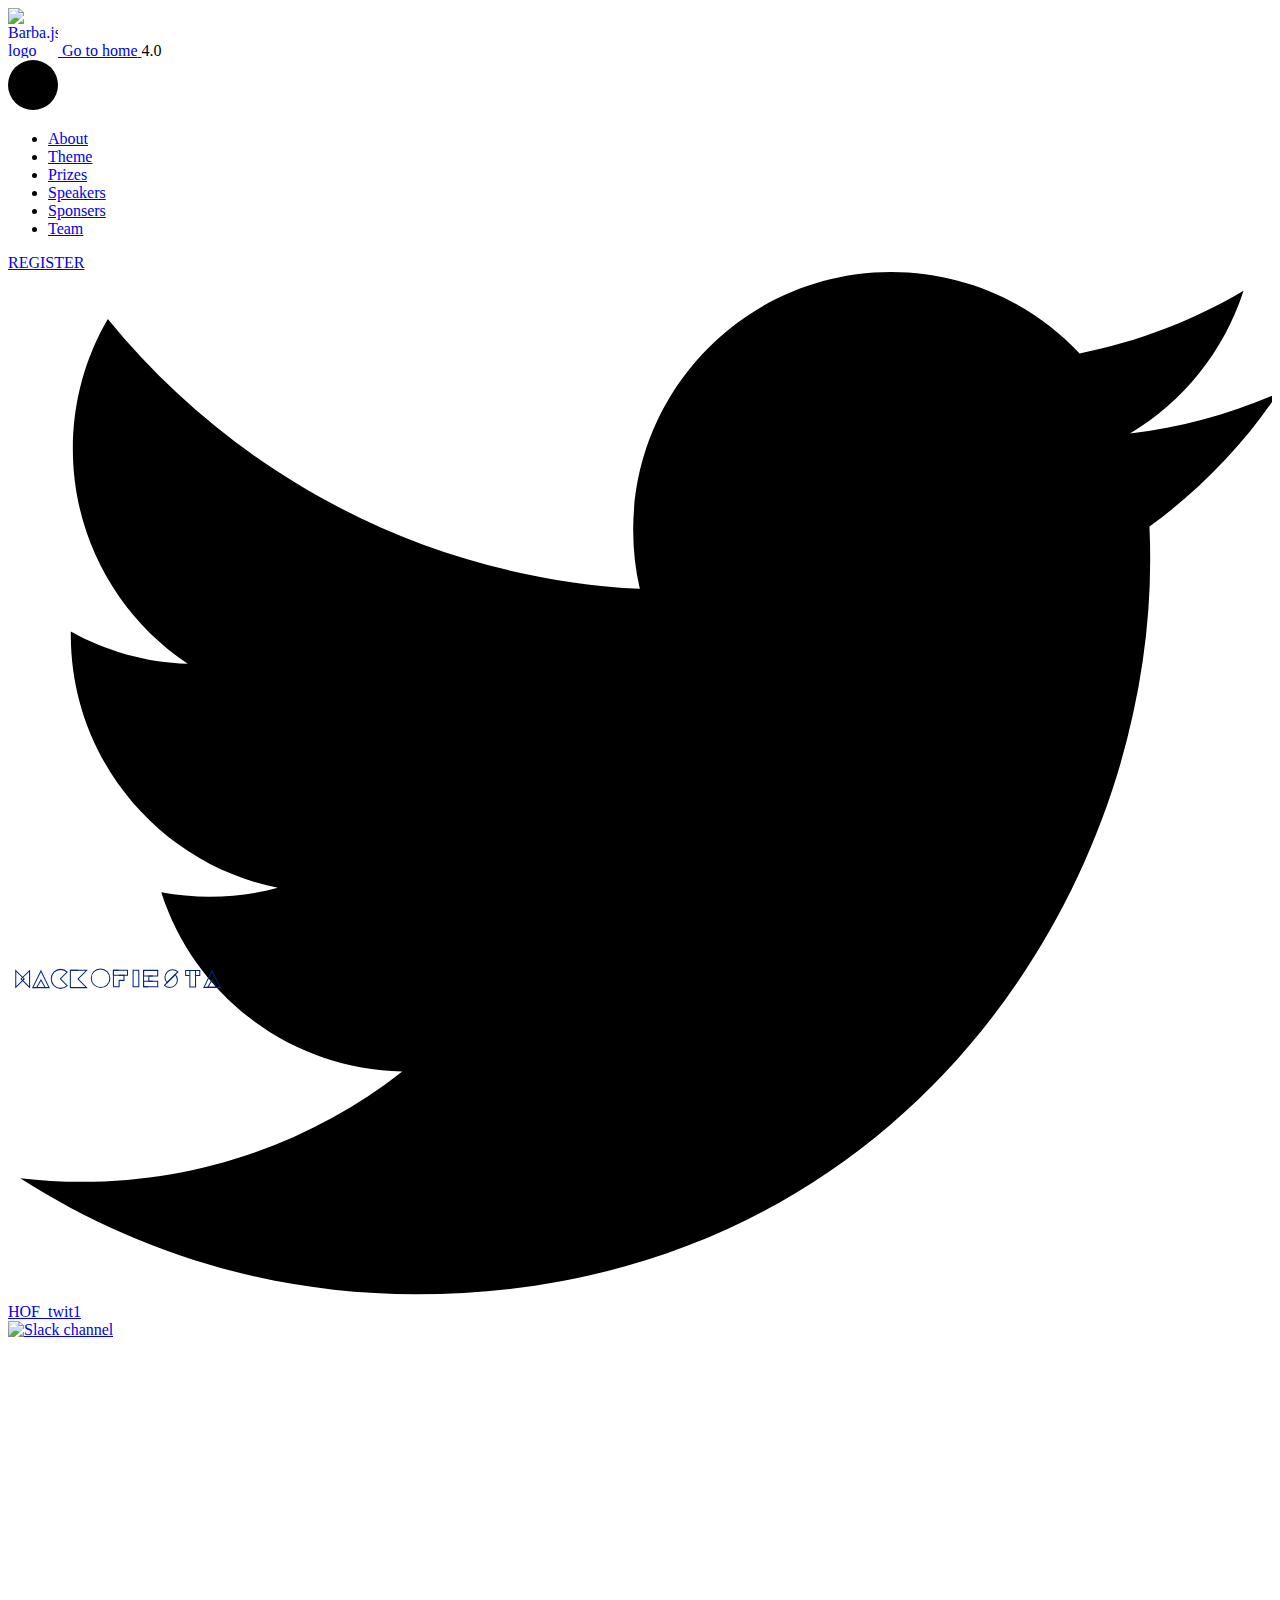
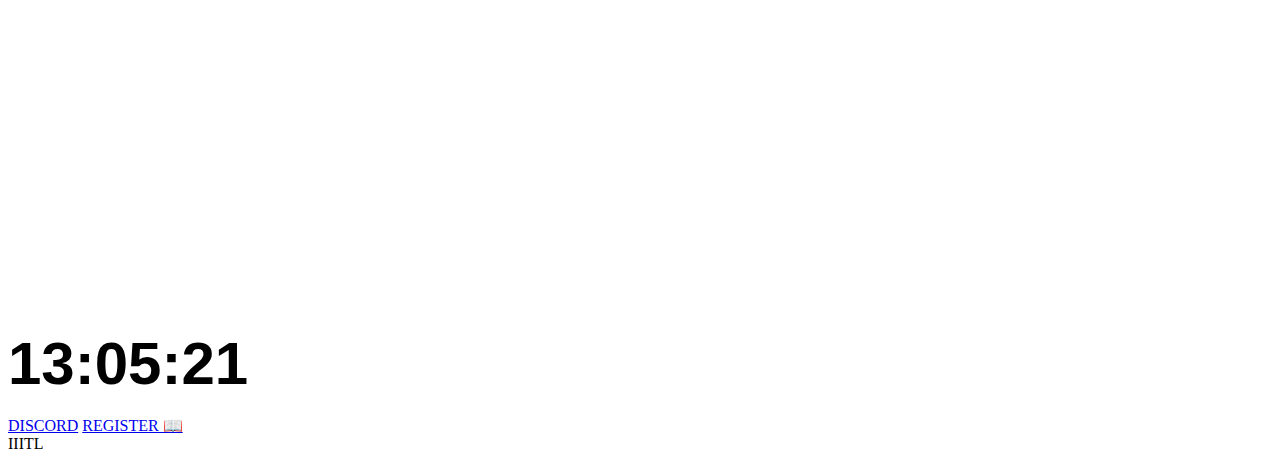
==== index.html @ de50b1f0 "prizes page added" ====
<!DOCTYPE html>
<html>
  <head>
    <title>HackOFiesta</title>
    <meta
      name="description"
      content="Create badass, fluid and smooth transition between your website&#39;s pages."
    />
    <link rel="stylesheet" href="/scss/style.css" />
    <link rel="apple-touch-icon" sizes="180x180" href="kool1.jpg">
    <link rel="icon" type="image/png" sizes="32x32" href="kool1.jpg">
    <link rel="icon" type="image/png" sizes="16x16" href="kool1.jpg">
    <link
      rel="manifest"
      href="https://barba.js.org/favicons/site.webmanifest?rev=1"
    />
    <link
      rel="mask-icon"
      href="https://barba.js.org/favicons/safari-pinned-tab.svg?rev=1"
      color="#5bbad5"
    />
    <link
      rel="shortcut icon"
      href="https://barba.js.org/favicons/favicon.ico?rev=1"
    />
    <meta name="msapplication-TileColor" content="#ffffff" />
    <meta
      name="msapplication-config"
      content="https://barba.js.org/favicons/browserconfig.xml?rev=1"
    />
    <meta name="theme-color" content="#ffffff" />

    <meta property="og:type" content="website" />
    <meta property="og:title" content="barba.js" />
    <meta
      property="og:description"
      content="Create badass, fluid and smooth transition between your website&#39;s pages."
    />
    <meta property="og:url" content="https://barba.js.org" />
    <meta property="og:site_name" content="barba.js" />
    <meta property="og:image" content="https://barba.js.org/share.jpg" />
    <meta property="og:image:width" content="1500" />
    <meta property="og:image:height" content="500" />

    <meta name="twitter:card" content="summary" />
    <meta
      name="twitter:description"
      content="Create badass, fluid and smooth transition between your website&#39;s pages."
    />
    <meta name="twitter:title" content="barba.js" />
    <meta name="twitter:site" content="@barba_js" />
    <meta name="twitter:image" content="https://barba.js.org/share.jpg" />
    <meta name="twitter:creator" content="@barba_js" />

    <meta http-equiv="content-type" content="text/html; charset=utf-8" />
    <link
      rel="stylesheet"
      href="https://barba.js.org/scss/main.css"
      type="text/css"
      media="all"
    />
    <meta name="viewport" content="width=device-width, initial-scale=1" />

    <!-- Global site tag (gtag.js) - Google Analytics -->
    <script
      async
      src="https://www.googletagmanager.com/gtag/js?id=UA-136431166-1"
    ></script>
    <script>
      window.GTAG_ID = "UA-136431166-1";

      window.dataLayer = window.dataLayer || [];
      function gtag() {
        dataLayer.push(arguments);
      }
      gtag("js", new Date());

      gtag("config", "UA-136431166-1");
    </script>

    <script>
      window.BARBA = {
        root: "/",
        menu: JSON.parse(
          '[{"title":"Features","url":"features/user-friendly/","slug":"/features","subpages":[{"title":"User friendly","url":"features/user-friendly/"},{"title":"Easy peasy","url":"features/easy-peasy/"},{"title":"Smart","url":"features/smart/"},{"title":"Extensible","url":"features/extensible/"},{"title":"Futureproof","url":"features/futureproof/"},{"title":"Community","url":"features/community/"}]},{"title":"Examples","url":"examples/","slug":"/examples"},{"title":"Showcases","url":"showcase/","slug":"/showcase"},{"title":"Docs","url":"docs/getstarted/intro/","slug":"/docs"},{"title":"FAQ","url":"faq/","slug":"/faq"}]'
        ),
        docs: JSON.parse(
          '[{"title":"Get Started","url":"docs/getstarted/intro/","path":"docs/getstarted","subpages":[{"title":"Intro","url":"docs/getstarted/intro/"},{"title":"Install","url":"docs/getstarted/install/"},{"title":"Markup","url":"docs/getstarted/markup/"},{"title":"Basic transition","url":"docs/getstarted/basic-transition/"},{"title":"Run custom code","url":"docs/getstarted/custom-code/"},{"title":"Lifecycle","url":"docs/getstarted/lifecycle/"},{"title":"Legacy example","url":"docs/getstarted/legacy/"},{"title":"Browser support","url":"docs/getstarted/browser-support/"},{"title":"Useful links","url":"docs/getstarted/useful-links/"}]},{"title":"Advanced","url":"docs/advanced/hooks/","path":"docs/advanced","subpages":[{"title":"Hooks","url":"docs/advanced/hooks/"},{"title":"Transitions","url":"docs/advanced/transitions/"},{"title":"Views","url":"docs/advanced/views/"},{"title":"Strategies","url":"docs/advanced/strategies/"},{"title":"Recipes","url":"docs/advanced/recipes/"},{"title":"Third party scripts","url":"docs/advanced/third-party/"},{"title":"Utils","url":"docs/advanced/utils/"},{"title":"Developer API","url":"api/","path":"api","extern":true}]},{"title":"Plugins","url":"docs/plugins/intro/","path":"docs/plugins","subpages":[{"title":"Intro","url":"docs/plugins/intro/"},{"title":"Router","url":"docs/plugins/router/"},{"title":"Prefetch","url":"docs/plugins/prefetch/"},{"title":"Css","url":"docs/plugins/css/"},{"title":"Head","url":"docs/plugins/head/"},{"title":"Preset","url":"docs/plugins/preset/"}]}]'
        ),
      };

      document.documentElement.classList.add("js");
    </script>
    <meta name="generator" content="Hexo 4.2.1" />
  </head>

  <body data-barba="wrapper" data-slug="home">
    <!-- <?xml version="1.0" encoding="UTF-8"?><svg xmlns="http://www.w3.org/2000/svg" xmlns:xlink="http://www.w3.org/1999/xlink"><symbol viewBox="0 0 21 15" id="barba-arrow-next" xmlns="http://www.w3.org/2000/svg"><path d="M16.243 8.142H0v-2h16.385l-4.728-4.728L13.07 0l5.657 5.657 1.414 1.414-7.07 7.071-1.415-1.414 4.586-4.586z" fill-rule="evenodd"/></symbol><symbol viewBox="0 0 21 15" id="barba-arrow-prev" xmlns="http://www.w3.org/2000/svg"><path d="M4.757 8.142H21v-2H4.615l4.728-4.728L7.93 0 2.272 5.657.858 7.07l7.07 7.071 1.415-1.414-4.586-4.586z" fill-rule="evenodd"/></symbol><symbol viewBox="0 0 32 32" id="barba-b" xmlns="http://www.w3.org/2000/svg"><defs><path d="M8 10c-4.418 0-8 3.59-8 8 0 4.418 3.59 8 8 8H0V0h8v10z" id="ca"/></defs><g fill-rule="evenodd"><use stroke-width="2" xlink:href="#ca" transform="translate(9.5 3)"/><path d="M9.5 21c0 4.418 3.59 8 8 8h0c4.418 0 8-3.59 8-8h0c0-4.418-3.59-8-8-8h0c-4.418 0-8 3.59-8 8h0z" stroke-width="2"/></g></symbol><symbol id="barba-download" viewBox="0 0 37.1 37.1" xml:space="preserve" xmlns="http://www.w3.org/2000/svg"><style>.dst0{fill-rule:evenodd;clip-rule:evenodd}.dst0,.dst1{fill:#2e5bdc}</style><g transform="translate(-463 -796)"><g id="dGroup-17" transform="translate(160 546)"><g id="dGroup-15" transform="translate(303 250)"><g id="dGroup-7"><path id="dCombined-Shape-Copy-2" class="dst0" d="M16.5 20.8l-5.3-5.3-2.9 2.9 7.5 7.5 2.9 2.9 10.5-10.5-2.9-2.9-5.6 5.6V4h-4.1v16.8z"/><path id="dOval-4" class="dst1" d="M18.6 33c8 0 14.4-6.5 14.4-14.4S26.5 4.1 18.6 4.1 4.1 10.6 4.1 18.6 10.6 33 18.6 33zm0 4.1C8.3 37.1 0 28.8 0 18.6S8.3 0 18.6 0s18.6 8.3 18.6 18.6-8.4 18.5-18.6 18.5z"/></g></g></g></g></symbol><symbol id="barba-external" viewBox="0 0 30 30" xml:space="preserve" xmlns="http://www.w3.org/2000/svg"><style>.est0{fill:#2e5bdc}</style><g transform="translate(-880 -939)"><g id="eGroup-3-Copy" transform="translate(540 699)"><g id="eGroup-2" transform="translate(5 240)"><g id="eGroup-4" transform="translate(291)"><g id="eGroup" transform="translate(44)"><path id="eRectangle" class="est0" d="M24 26v-6h4v6c0 2.2-1.8 4-4 4H4c-2.2 0-4-1.8-4-4V6c0-2.2 1.8-4 4-4h6v4H4v20h20zM10 6H4v20h20v-6h4v6c0 2.2-1.8 4-4 4H4c-2.2 0-4-1.8-4-4V6c0-2.2 1.8-4 4-4h6v4zm13.3-2H16V0h14v14h-4V7l-7.3 7.3-2.8-2.8L23.3 4z"/></g></g></g></g></g></symbol><symbol id="barba-eye" viewBox="0 0 47.7 35.8" xml:space="preserve" xmlns="http://www.w3.org/2000/svg"><style>.fst0,.fst1{fill:#2e5bdc}.fst1{fill-rule:evenodd;clip-rule:evenodd}</style><g transform="translate(-165 -796)"><g id="fGroup-17" transform="translate(160 546)"><g id="fGroup-6" transform="translate(5 250)"><g id="fGroup-5"><path id="fCombined-Shape" class="fst0" d="M24.6 31c6.5 0 12.4-3.8 15.1-9.5C37 15.8 31.2 12 24.6 12s-12.4 3.8-15.1 9.5C12.2 27.2 18 31 24.6 31zm0-23.8c9.3 0 17.3 6 20.2 14.3-2.9 8.3-10.9 14.3-20.2 14.3s-17.3-6-20.2-14.3C7.3 13.1 15.2 7.2 24.6 7.2z"/><path class="fst0" d="M7.1 13.6c2.8-5.7 9-8.8 17.5-8.8S39.2 7.9 42 13.6h5.2C43.9 4.3 35 0 24.6 0S5.2 4.3 1.9 13.6h5.2zm17.5-8.8c8.5 0 14.7 3.1 17.5 8.8h5.2C43.9 4.3 35 0 24.6 0S5.2 4.3 1.9 13.6h5.2c2.8-5.7 9-8.8 17.5-8.8z"/><circle id="fOval-3" class="fst1" cx="24.6" cy="21.5" r="4.8"/></g></g></g></g></symbol><symbol viewBox="0 0 13 15" id="barba-github" xmlns="http://www.w3.org/2000/svg"><path d="M4.259 15c.376 0 .359-.75.359-1 0-.223-.009-.815-.013-1.6-2.633.569-3.189-1.26-3.189-1.26-.43-1.087-1.05-1.377-1.05-1.377-.86-.583.065-.572.065-.572.95.067 1.45.97 1.45.97.844 1.437 2.214 1.022 2.754.781.086-.608.33-1.022.6-1.257-2.1-.238-4.31-1.045-4.31-4.65 0-1.026.368-1.866.974-2.524-.098-.238-.422-1.194.092-2.49 0 0 .795-.252 2.603.965a9.138 9.138 0 012.37-.317 9.148 9.148 0 012.37.317C11.14-.231 11.932.022 11.932.022c.516 1.295.192 2.251.094 2.49.607.657.973 1.497.973 2.524 0 3.613-2.213 4.409-4.321 4.642.34.29.642.864.642 1.742 0 1.257-.011 2.271-.011 2.58 0 .252 0 1 .357 1H4.26z" fill-rule="nonzero"/></symbol><symbol viewBox="0 0 50 50" id="barba-submit" xmlns="http://www.w3.org/2000/svg"><style>.hst0,.hst1{fill-rule:evenodd;clip-rule:evenodd}.hst0{fill:#2e5bdc}.hst1{stroke:#2e5bdc}.hcross{fill:#fff}</style><path class="hst0" d="M25 40c8.284 0 15-6.716 15-15 0-8.284-6.716-15-15-15-8.284 0-15 6.716-15 15 0 8.284 6.716 15 15 15z"/><path class="hst1" opacity=".2" d="M48.5 25c0 12.979-10.521 23.5-23.5 23.5S1.5 37.979 1.5 25 12.021 1.5 25 1.5 48.5 12.021 48.5 25z" stroke-width="3"/><g class="hcross"><rect x="19" y="24" width="12" height="2" rx="1"/><rect x="24" y="19" width="2" height="12" rx="1"/></g></symbol><symbol viewBox="0 0 9 9" id="barba-triangle" xmlns="http://www.w3.org/2000/svg"><path d="M7.989 3.85L1.564.638C.91.311.5.564.5 1.297v6c0 .738.406.988 1.064.659L7.99 4.744c.618-.31.618-.584 0-.894z" fill-rule="evenodd"/></symbol><symbol class="jbarba-upload" viewBox="0 0 52 41" id="barba-upload" xmlns="http://www.w3.org/2000/svg"><path d="M24.657 1.414L18 8.071l1.414 1.414L25 3.9V30h2V3.757l5.728 5.728 1.414-1.414-6.657-6.657L26.071 0l-1.414 1.414z" stroke-width="2"/><path d="M51 20v15a5 5 0 01-5 5H6a5 5 0 01-5-5V20" stroke-width="2"/></symbol><symbol viewBox="0 0 32 32" id="social-github" xmlns="http://www.w3.org/2000/svg"><path d="M12.685 28.205c.556 0 .53-1.12.53-1.493 0-.334-.012-1.217-.019-2.39-3.894.85-4.716-1.885-4.716-1.885-.636-1.623-1.554-2.055-1.554-2.055-1.271-.873.096-.855.096-.855 1.405.1 2.144 1.449 2.144 1.449 1.25 2.148 3.277 1.527 4.075 1.167.127-.908.489-1.528.889-1.879-3.109-.355-6.377-1.56-6.377-6.946 0-1.535.545-2.79 1.441-3.772-.144-.356-.625-1.784.137-3.72 0 0 1.176-.377 3.85 1.441a13.39 13.39 0 013.505-.473c1.189.006 2.387.161 3.505.473 2.672-1.818 3.846-1.44 3.846-1.44.764 1.935.283 3.363.139 3.719.898.983 1.44 2.237 1.44 3.772 0 5.4-3.274 6.588-6.393 6.936.503.434.95 1.29.95 2.602 0 1.88-.017 3.395-.017 3.856 0 .376 0 1.495.529 1.493 0 .002-8 0-8 0z" fill-rule="nonzero"/></symbol><symbol viewBox="0 0 32 32" id="social-twitter" xmlns="http://www.w3.org/2000/svg"><path d="M25.655 12.559c.01.192.013.386.013.577 0 5.904-4.492 12.708-12.706 12.708-2.523 0-4.869-.74-6.846-2.007.35.041.705.062 1.065.062a8.963 8.963 0 005.546-1.91 4.47 4.47 0 01-4.171-3.1 4.564 4.564 0 002.017-.078 4.47 4.47 0 01-3.582-4.38v-.056a4.455 4.455 0 002.023.56A4.466 4.466 0 017.632 8.97a12.677 12.677 0 009.205 4.667 4.51 4.51 0 01-.115-1.019 4.463 4.463 0 014.465-4.463 4.46 4.46 0 013.26 1.409 8.993 8.993 0 002.836-1.084 4.482 4.482 0 01-1.964 2.47 8.933 8.933 0 002.565-.702 9.018 9.018 0 01-2.23 2.31z" fill-rule="nonzero"/></symbol><symbol viewBox="0 0 30 31" id="ui-flexible" xmlns="http://www.w3.org/2000/svg"><g transform="translate(-4 -1)" fill-rule="evenodd"><rect opacity=".3" x="16" y="1" width="18" height="18" rx="9"/><rect x="22" y="7" width="6" height="6" rx="3"/><rect x="5" y="7" width="6" height="6" rx="3"/><rect x="5" y="25" width="6" height="6" rx="3"/><rect x="23" y="25" width="6" height="6" rx="3"/><g stroke-linecap="square" stroke-width="2"><path d="M8 17v4M8 21l-2-2M10 19l-2 2"/></g><g stroke-linecap="square" stroke-width="2"><path d="M19 28h-4M15 28l2-2M17 30l-2-2"/></g></g></symbol></svg> -->
    <div data-barba="container" data-barba-namespace="home">
      <header class="site-header header" role="banner" data-component="header">
        <div class="header__wrapper">
          <div class="header__infos">
            <a class="header__infos__logo" href="/">
              <img src="kool1.jpg" alt="Barba.js logo" class="kool1" />
              <span class="h-visually-hidden">Go to home</span>
            </a>
            <span class="header__infos__version">
              <span>4.0</span>
              <!-- <span data-component="barba-version">4.0</span> -->
            </span>
          </div>
          <div class="header__external-links">
            
          

            <div class="menu-trigger" data-component="menu-trigger">
              <svg
                viewbox="0 0 50 50"
                width="50"
                height="50"
                class="menu-trigger__shape"
              >
                <circle r="25" cx="25" cy="25"></circle>
              </svg>
              <span class="menu-trigger__bar"></span>
              <span class="menu-trigger__bar"></span>
              <span class="menu-trigger__bar"></span>
            </div>
          </div>
        </div>
        <nav class="header__nav nav">
          <div class="menu" data-component="menu">
            <div class="menu__overlay" data-ref="menu.overlay"></div>
  
            <!-- Menu Nav -->
            <div class="menu__panel" data-ref="menu.panel">
              <!-- Menu Pages -->
              <div class="menu__pages">
                <ul class="menu__pages__list">
                  <!-- Page -->
  
                  <li class="menu__pages__item" data-ref="menu.item">
                    <a class="menu__pages__item__link" href="./about.html">
                      About
                    </a>
  
                    <!-- Subpages -->
  
                    <!-- Subpages [end]-->
                  </li>
  
                  <li class="menu__pages__item" data-ref="menu.item">
                    <a class="menu__pages__item__link" href="/theme.html">
                      Theme
                    </a>
  
                    <!-- Subpages -->
  
                    <!-- Subpages [end]-->
                  </li>
  
                  <li class="menu__pages__item" data-ref="menu.item">
                    <a class="menu__pages__item__link" href="/prizes.html">
                      Prizes
                    </a>
  
                    <!-- Subpages -->
  
                    <!-- Subpages [end]-->
                  </li>
  
                  <li class="menu__pages__item" data-ref="menu.item">
                    <a class="menu__pages__item__link" href="/docs/getstarted/intro/">
                      Speakers
                    </a>
  
                    <!-- Subpages -->
  
                    <!-- Subpages [end]-->
                  </li>
  
                  <li class="menu__pages__item" data-ref="menu.item">
                    <a class="menu__pages__item__link" href="./sponsers.html">
                      Sponsers
                    </a>
  
                    <!-- Subpages -->
  
                    <!-- Subpages [end]-->
                  </li>
                  <li class="menu__pages__item" data-ref="menu.item">
                    <a class="menu__pages__item__link" href="/team.html"> Team </a>
  
                    <!-- Subpages -->
  
                    <!-- Subpages [end]-->
                  </li>
  
                  <!-- Page [end]-->
                </ul>
              </div>
              <!-- Menu Pages [end]-->
  
              <!-- Menu Footer -->
              <div class="menu__footer">
                <a class="menu__footer__download" href="#" data-ref="menu.item">
                  REGISTER
                </a>
                <div class="menu__footer__extra menu-extra">
                  <a class="menu-extra__twitter" href="https://twitter.com/hackofiesta" target="_blank"
                    data-barba-prevent data-ref="menu.item">
                    <svg class="menu-extra__twitter__icon" xmlns="http://www.w3.org/2000/svg" viewBox="0 0 16 13">
                      <path
                        d="M14.4487 3.221153c.00693.140201.00952.282132.00952.422333 0 4.318526-3.28606 9.296514-9.294778 9.296514-1.845976 0-3.562135-.540898-5.008279-1.468645.256169.03029.5158.045868.778893.045868 1.531821 0 2.939886-.522724 4.057164-1.397679-1.428835-.026829-2.636118-.970154-3.051528-2.268308.199051.037213.404159.057118.61446.057118.298575 0 .587631-.038944.861109-.113372C1.920653 7.493811.79472 6.174021.79472 4.590273v-.040676c.440507.244919.945057.392043 1.479896.409351C1.397929 4.372183.820683 3.37347.820683 2.238883c0-.598016.160972-1.159684.443104-1.642598 1.610576 1.977522 4.019085 3.277407 6.733958 3.414146-.055388-.239726-.083948-.488106-.083948-.745141C7.913797 1.461721 9.375519 0 11.17995 0c.93987 0 1.78886.395504 2.38514 1.030734.74341-.147124 1.44269-.418871 2.07445-.792739-.24405.762449-.76244 1.402872-1.43662 1.80703.66119-.07962 1.2895-.253572 1.87627-.514069-.43791.656001-.99179 1.23065-1.63049 1.690197z" />
                    </svg>
                    <div class="menu-extra__twitter__label">HOF_twit1</div>
                  </a>
                  <div class="menu-extra__credits" data-ref="menu.item">
                    <a href="https://join.slack.com/t/barbajs/shared_invite/enQtNTU3NTAyMjkxMzAyLTI1NDIxZDZmMGJjMDlmNzFkODZmMmVmN2U2ODg2Y2M3MzczMDdjZTk5ODQwNWZkYWVlMDM5NGZiODJmMWVhODk"
                      target="_blank" rel="nofollow"><img
                        src="https://camo.githubusercontent.com/50859fa18a7c6eafbdd959f2c43603ec0aad96b8/68747470733a2f2f696d672e736869656c64732e696f2f62616467652f736c61636b2d6368616e6e656c2d707572706c652e7376673f7374796c653d666c61742d737175617265266c6f676f3d736c61636b"
                        alt="Slack channel"
                        data-canonical-src="https://img.shields.io/badge/slack-channel-purple.svg?style=flat-square&amp;logo=slack"
                        style="max-width: 100%" /></a>
                  </div>
                </div>
              </div>
              <!-- Menu Footer [end]-->
            </div>
            <!-- Menu Nav [end]-->
          </div>
        </nav>
      </header>
      <!-- transform="translate(0.000000,103.000000) scale(0.100000,-0.100000)" -->
      <main class="site-main" role="main">
        <div class="site-content">
          <div class="site-content-inner">
            <div class="homepage" data-component="homepage">
              <div class="homepage__logo-outer" data-ref="homepage.container">
                <div class="logo homepage__logo">
                  <!-- past the content of secondlogo.html and remove the svg bele -->
                  <!-- <svg version="1.0" xmlns="http://www.w3.org/2000/svg"  width="300.000000pt" height="58.000000pt" viewBox="0 0 300.000000 58.000000"  preserveAspectRatio="xMidYMid meet">  <g transform="translate(0.000000,58.000000) scale(0.100000,-0.100000)" fill="#000000" stroke="none"> <path d="M1050 489 c-22 -4 -47 -21 -66 -43 -24 -27 -39 -36 -63 -36 -17 0 -59 -14 -92 -31 l-61 -30 -23 25 c-22 23 -32 26 -97 26 -62 0 -79 -4 -110 -25 -20 -14 -39 -25 -41 -25 -2 0 1 22 7 50 8 43 7 52 -9 70 -24 27 -62 25 -106 -4 l-36 -25 -23 25 c-33 34 -97 34 -139 -2 -43 -36 -54 -59 -41 -84 12 -22 -16 -153 -47 -223 -16 -36 -16 -38 7 -62 31 -33 48 -32 110 10 l53 36 32 -36 c37 -40 64 -44 106 -15 l28 21 30 -22 c23 -17 37 -20 63 -15 43 9 67 9 100 1 20 -5 35 -1 58 15 23 16 34 19 44 11 7 -6 32 -17 55 -26 44 -15 57 -12 112 27 13 9 21 7 40 -10 27 -26 56 -28 88 -6 22 16 25 16 51 0 40 -23 60 -20 97 16 l32 31 36 -27 c65 -50 86 -52 157 -15 113 58 111 57 78 19 -26 -31 -25 -40 9 -78 24 -26 38 -32 70 -32 33 0 44 6 68 34 16 19 40 67 53 107 25 73 51 99 84 86 12 -5 14 -16 11 -49 -5 -37 -2 -47 24 -76 34 -37 67 -41 99 -12 22 21 52 27 52 10 0 -5 23 -16 51 -24 45 -14 54 -14 79 -1 16 8 38 27 49 41 12 15 21 21 21 15 0 -26 40 -53 83 -58 38 -5 55 0 116 33 68 37 73 38 83 20 32 -57 78 -71 116 -36 27 25 37 25 64 0 24 -22 77 -27 95 -9 9 9 19 9 42 -1 17 -7 42 -9 55 -6 35 9 80 70 72 98 -3 13 2 56 11 96 16 71 16 73 -4 100 -20 26 -23 27 -122 27 -95 0 -103 2 -135 28 -19 15 -41 27 -49 27 -7 0 -35 -16 -61 -37 -41 -32 -49 -35 -72 -25 -46 21 -115 14 -169 -17 l-49 -28 -49 33 c-27 19 -59 34 -71 34 -11 0 -45 -14 -74 -30 -41 -22 -54 -26 -58 -15 -3 7 -1 22 5 34 32 59 -10 113 -71 92 -19 -7 -57 -9 -93 -5 -38 4 -70 2 -82 -5 -16 -8 -28 -7 -52 5 -29 15 -34 14 -59 -2 -15 -9 -35 -26 -45 -36 -17 -17 -21 -18 -35 -5 -25 22 -99 57 -119 57 -28 0 -143 -71 -165 -102 -22 -31 -40 -35 -58 -14 -6 8 -23 16 -38 18 -19 2 -28 11 -34 34 -12 46 -36 62 -78 53z m-605 -162 c-19 -75 -35 -141 -35 -146 0 -5 9 -7 20 -4 29 8 25 2 -25 -41 -39 -32 -48 -36 -62 -25 -26 22 -31 52 -17 99 19 62 19 62 -23 58 -29 -2 -39 -8 -41 -23 -9 -51 -24 -95 -33 -95 -5 0 -27 -11 -49 -25 -22 -14 -44 -25 -50 -25 -13 0 -3 42 12 51 5 3 20 48 32 100 13 52 26 104 30 117 6 18 4 22 -15 22 -22 0 -22 1 6 30 24 25 37 30 76 30 l47 0 -23 -80 c-12 -44 -20 -80 -18 -80 3 0 22 10 43 21 30 17 39 29 46 63 8 36 16 44 59 68 27 15 51 25 53 24 1 -2 -13 -64 -33 -139z m635 72 c-24 -78 -24 -76 -2 -57 16 15 122 30 122 17 0 -4 -16 -17 -35 -30 l-34 -24 24 -25 c22 -23 24 -30 15 -60 -13 -46 -13 -48 10 -52 16 -3 13 -8 -21 -37 l-41 -34 -25 26 c-25 25 -25 26 -10 71 9 25 15 46 14 47 -1 0 -14 2 -29 3 -20 1 -28 -4 -32 -20 -3 -12 -9 -29 -12 -38 -4 -12 0 -16 15 -16 20 0 18 -3 -13 -35 -20 -19 -39 -35 -45 -35 -5 0 -16 12 -26 26 -16 25 -16 31 10 138 15 61 31 124 34 140 5 22 16 33 51 46 25 10 46 17 47 16 1 -1 -6 -31 -17 -67z m875 32 c-4 -17 -12 -31 -18 -31 -17 0 -77 23 -77 30 0 7 93 39 98 34 2 -1 1 -16 -3 -33z m-465 -2 c28 -17 49 -37 47 -43 -2 -6 -15 -55 -27 -108 l-24 -97 -45 -24 c-25 -13 -60 -32 -76 -42 -30 -18 -31 -17 -83 15 -28 17 -52 34 -52 36 0 3 12 52 26 109 l26 105 62 39 c33 22 69 40 78 40 10 1 41 -13 68 -30z m195 5 l17 -26 22 21 c17 16 35 21 77 21 l54 0 -35 -28 c-19 -15 -52 -29 -74 -32 -36 -5 -40 -8 -52 -48 -11 -40 -11 -43 4 -36 10 4 40 9 67 12 l50 4 -24 -25 c-17 -19 -36 -27 -69 -29 l-46 -3 -14 -57 c-8 -32 -18 -58 -22 -58 -5 0 -11 -18 -15 -40 -4 -27 -17 -48 -37 -65 -36 -30 -44 -31 -58 -5 -6 11 -17 20 -24 20 -8 0 -16 7 -20 15 -4 11 2 15 24 15 26 0 30 3 30 29 0 16 4 31 9 33 5 2 23 56 39 121 l30 117 -24 0 c-22 0 -22 2 14 35 45 42 55 43 77 9z m910 -44 c-7 -30 -6 -30 36 -30 l42 0 -23 -25 c-14 -15 -35 -25 -50 -25 -24 0 -28 -5 -40 -57 -7 -32 -15 -64 -17 -70 -3 -8 3 -13 17 -13 19 0 17 -4 -16 -35 -20 -19 -40 -35 -44 -35 -3 0 -16 10 -28 23 l-22 23 24 82 23 81 -23 3 c-20 3 -15 10 43 56 37 28 71 52 76 52 5 0 6 -13 2 -30z m-1628 -53 c-1 -5 -15 -16 -30 -25 -23 -14 -30 -15 -48 -4 -12 8 -22 12 -23 10 -4 -4 -36 -135 -36 -145 0 -5 18 -7 40 -5 48 5 49 -4 4 -42 l-34 -28 -55 22 c-38 15 -53 26 -47 34 5 6 15 36 22 66 6 30 14 63 17 73 3 11 35 33 75 52 68 33 71 33 94 17 13 -9 22 -21 21 -25z m953 -48 c-12 -46 -23 -92 -26 -101 -4 -13 0 -18 16 -18 19 0 17 -4 -16 -35 -20 -19 -40 -35 -44 -35 -3 0 -16 10 -28 23 l-21 22 25 101 26 100 41 16 c23 8 43 14 45 13 2 -2 -6 -40 -18 -86z m254 46 c14 -11 17 -22 12 -47 -6 -31 -11 -36 -76 -58 -57 -20 -70 -28 -70 -46 0 -19 4 -21 51 -16 37 3 50 2 45 -7 -4 -6 -12 -11 -17 -11 -6 0 -20 -12 -33 -27 l-23 -27 -60 23 -60 22 13 42 c7 23 19 62 26 86 11 38 21 50 67 77 59 35 62 35 125 -11z m-1470 -67 c-13 -51 -24 -94 -24 -95 0 -2 9 -3 21 -3 18 0 15 -5 -17 -35 -20 -19 -39 -35 -43 -35 -3 0 -15 12 -27 27 l-21 27 -32 -27 c-40 -33 -45 -33 -77 -4 -23 22 -24 25 -12 62 12 36 18 40 84 62 51 17 73 30 77 43 5 18 0 20 -56 20 l-60 0 23 25 c21 23 31 25 106 25 l82 0 -24 -92z m1716 67 c-19 -20 -33 -25 -70 -25 -45 0 -48 -2 -54 -32 -8 -43 -1 -46 32 -15 16 15 32 27 37 27 17 0 55 -44 55 -63 0 -21 -54 -77 -75 -77 -6 0 -20 -9 -30 -20 -14 -16 -31 -20 -77 -20 -64 0 -72 10 -31 37 24 16 42 20 99 22 16 1 23 9 28 33 9 44 -2 48 -30 13 -30 -37 -43 -38 -73 -2 -32 38 -22 64 41 110 46 33 59 37 112 37 l59 0 -23 -25z m440 3 c0 -21 -16 -90 -34 -145 -6 -19 -4 -23 13 -23 12 0 21 -4 21 -10 0 -5 -7 -10 -15 -10 -8 0 -22 -11 -31 -25 -21 -32 -29 -31 -59 3 l-23 27 -29 -27 c-35 -34 -41 -34 -75 -4 -25 22 -26 27 -16 60 10 32 18 37 84 62 49 17 74 32 77 45 5 17 -1 19 -51 19 l-55 0 23 25 c21 22 32 25 97 25 69 0 73 -1 73 -22z m-2354 -65 c-17 -9 -22 -9 -24 3 -2 8 -1 22 2 31 6 14 9 14 25 -3 18 -18 18 -19 -3 -31z m407 -43 c-3 -11 -12 -20 -19 -20 -16 0 -16 2 -8 24 9 24 33 20 27 -4z m1274 -36 c9 -23 -19 -37 -37 -18 -13 13 -13 16 0 24 21 14 30 12 37 -6z"/> <path d="M1048 285 c-6 -31 -1 -31 37 0 l30 25 -31 0 c-26 0 -33 -5 -36 -25z"/> <path d="M1352 292 c-13 -53 -26 -102 -29 -109 -3 -9 7 -11 34 -9 l37 4 22 83 c11 46 24 94 28 107 7 20 4 22 -31 22 l-38 0 -23 -98z"/> <path d="M2066 288 c-9 -36 -7 -40 16 -36 14 2 24 13 29 31 6 24 4 27 -16 27 -15 0 -25 -7 -29 -22z"/> <path d="M551 200 c-10 -31 -9 -34 24 -30 40 4 50 60 11 60 -18 0 -27 -8 -35 -30z"/> <path d="M2696 208 c-10 -39 -7 -45 20 -40 15 3 29 14 35 29 12 33 13 33 -20 33 -21 0 -30 -6 -35 -22z"/> </g> </svg>  -->
                  <!-- <img src = "logo.svg" alt="My Happy SVG"/> -->
                  <svg class="logo" width="220" height="480" viewBox="0 0 1920 1080" fill="none" xmlns="http://www.w3.org/2000/svg">
                    <path d="M401 597.5C369.76 565.129 368.876 512.209 400.816 480.269C432.759 448.326 484.212 448.073 516.583 479.317L456 539.5" stroke="#002584" stroke-width="9"/>
                    <path d="M400.984 597.5C432.924 629.44 484.479 629.79 516.85 598.551L457 538.5" stroke="#002584" stroke-width="9"/>
                    <path d="M610 540.828L686.521 464.307H543.713" stroke="#002584" stroke-width="9"/>
                    <path d="M613 464H544V615H613" stroke="#002584" stroke-width="9"/>
                    <path d="M543.395 615.333H686.199L609.866 539" stroke="#002584" stroke-width="9"/>
                    <path d="M749.796 474.422C718.547 506.798 718.805 558.251 750.743 590.189C782.688 622.135 834.239 622.485 866.614 591.241" stroke="#002584" stroke-width="9"/>
                    <path d="M865.818 591.988C897.062 559.617 896.809 508.159 864.866 476.221C832.926 444.281 781.371 443.931 749 475.17" stroke="#002584" stroke-width="9"/>
                    <path d="M67.7188 466.703L141.693 539.734L67.7188 612.771V466.703Z" stroke="#002584" stroke-width="9"/>
                    <path d="M188.339 612.937L114.364 539.901L188.339 466.87V612.937Z" stroke="#002584" stroke-width="9"/>
                    <path d="M215.997 615.297L287.255 469.591L358.508 615.297H215.997Z" stroke="#002584" stroke-width="9"/>
                    <path d="M249.988 614.781L287.208 548.954L324.424 614.781H249.988Z" stroke="#002584" stroke-width="9"/>
                    <path d="M920 463H1043V508C994.966 508 968.034 508 920 508V463Z" stroke="#002584" stroke-width="9"/>
                    <path d="M969.781 463.219H920.167V607.547H969.781V552" stroke="#002584" stroke-width="9"/>
                    <path d="M968 508H1012V552H968" stroke="#002584" stroke-width="9"/>
                    <path d="M1586 509.818H1550.38V465.458H1673.66V509.818H1637.5" stroke="#002584" stroke-width="9"/>
                    <path d="M1587.21 465.458H1636.82V609.792H1587.21V465.458Z" stroke="#002584" stroke-width="9"/>
                    <path d="M1091.83 463.219H1141.45V607.547H1091.83V463.219Z" stroke="#002584" stroke-width="9"/>
                    <path d="M1183.26 464.615H1306.53V512.917H1183.26V464.615Z" stroke="#002584" stroke-width="9"/>
                    <path d="M1264 513H1229V559H1264" stroke="#002584" stroke-width="9"/>
                    <path d="M1183.26 559.323H1306.53V607.625H1183.26V559.323Z" stroke="#002584" stroke-width="9"/>
                    <path d="M1222 465H1183V608H1222" stroke="#002584" stroke-width="9"/>
                    <path d="M1459.06 594.492C1433.42 620.134 1392.04 620.314 1365.84 595.223L1459.87 501.185C1484.96 527.394 1484.7 568.851 1459.06 594.491V594.492Z" stroke="#002584" stroke-width="9"/>
                    <path d="M1389.1 479.097C1363.46 504.743 1363.2 546.2 1388.29 572.404L1482.33 478.366C1456.12 453.28 1414.74 453.459 1389.1 479.097ZM1389.1 479.097L1388.04 478.036L1389.1 479.097Z" stroke="#002584" stroke-width="9"/>
                    <path d="M1709.79 613.078L1781.05 467.373L1852.31 613.078H1709.79Z" stroke="#002584" stroke-width="9"/>
                    <path d="M1743.79 612.562L1781.01 546.735L1818.22 612.562H1743.79Z" stroke="#002584" stroke-width="9"/>
                    </svg>
                    
                </div>

                <!-- past the content of firstlogo.html  -->
              </div>
              <br />
              <br />
              <br />
              <br />
              <!-- <ul class="homepage__list" data-ref="homepage.list">
    
    <li class="homepage__list__item--0" data-ref="homepage.listItem">
      User friendly
    </li>
    <div>
      
        
      
        
          <li class="homepage__list__item--1" data-ref="homepage.listItem">
            Easy peasy
          </li>
        
      
        
          <li class="homepage__list__item--2" data-ref="homepage.listItem">
            Smart
          </li>
        
      
        
          <li class="homepage__list__item--3" data-ref="homepage.listItem">
            Extensible
          </li>
        
      
        
          <li class="homepage__list__item--4" data-ref="homepage.listItem">
            Futureproof
          </li>
        
      
        
          <li class="homepage__list__item--5" data-ref="homepage.listItem">
            Community
          </li>
        
      
    </div>
  </ul> -->
              <br />
              <h1 class="homepage__title">
                <div class="line">
                  <span
                    ><section
                      id="clock"
                      class="font-display text-6xl md:text-8xl xl:text-9xl mt-10 mb-10"
                    ></section
                  ></span>
                </div>
                <script>
                  // Get current time and format
                  function getTime() {
                    let date = new Date(),
                      min = date.getMinutes(),
                      sec = date.getSeconds(),
                      hour = date.getHours();

                    return (
                      "" +
                      (hour < 10 ? "0" + hour : hour) +
                      ":" +
                      (min < 10 ? "0" + min : min) +
                      ":" +
                      (sec < 10 ? "0" + sec : sec)
                    );
                  }

                  // Set up the clock
                  document.getElementById("clock").innerHTML = getTime();
                  // Set clock interval to tick clock
                  setInterval(() => {
                    document.getElementById("clock").innerHTML = getTime();
                  }, 100);
                </script>
              </h1>

              <div class="homepage__buttons">
                <a href="/features/user-friendly/" class="button">DISCORD</a>
                <a href="docs/getstarted/intro/" class="button button--fill"
                  >REGISTER 📖</a
                >
              </div>
            </div>
          </div>
        </div>
        <!-- end .site-content -->
      </main>
      <!-- end .site-main -->

      <footer class="site-footer footer">IIITL</footer>
    </div>
    <div class="transition">
      <div class="transition__title"></div>
      <div class="transition__background"></div>
    </div>

    <script src="https://barba.js.org/js/main.js"></script>
  </body>
</html>
---- scss/style.css ----
.kool1{

    width: 50px;
    height: 50px;
    display: inline-block;
    cursor: pointer;
    transition: all 0.5s;
}

.font-display {
    font-family: Clash Display, sans-serif;
  }

  .text-6xl {
    font-size: 3.75rem;
    line-height: 1;
  }

/* .kool2{
    color: black;
    font-size: 11px;
    font-weight: 300;
    transition: background-color 0.4s, color 0.4s, border-color 0.4s, transform 0.4s; 
   
} */
.logo{
  margin: auto;
  position: relative;
  bottom: 300px;
}


/***************************************************************************************
SPONSORS PAGE 
***************************************************************************************/

.showcase__card__picture__sponsors {
  width: 100%;
  height: 80%;
  backdrop-filter: blur(24px);
  border-radius: 24px;
  box-shadow: 0 0 24px 0px #f3f5ff;
  transition: all .1s ease-in-out;
  text-align: center;
  border: 1px solid #e6ecff;
}

.showcase__card__picture__sponsors:hover {
  box-shadow: 0 0 48px 0px #d9e2ff;
  border: 1px solid #e6ecff;
}

.partial-image {
  width: 100%;
  height: 100%;
  object-fit: cover;
}

.partial-image-sponsors {
  width: 50%;
  height: 100%;
  object-fit: contain;
}

/***************************************************************************************
THEME PAGE 
***************************************************************************************/
.t-circle{
  width: 50%;
  background-color: blue;
  
}
.lottie{
  margin: auto;
  height: 10vh; 
  margin-top: 5vh;
}
.lottie-text{
  margin: auto;
  margin-top: 3vh;
  margin-bottom: 3vh;
  text-align: center;
  font-size: 2rem;
  
}
.card{
   margin-top: 5vh;
   margin-bottom: 5vh;
   opacity: 0.9 ;
   border-radius: 20px;
   z-index: 99;
   background: rgba(255, 255, 255, 0.8);
   border-radius: 10px;
   box-shadow: 0 1.4rem 3rem rgba(160, 160, 160, 0.3);
   transition-timing-function: ease-in-out;
   animation-timing-function: ease-in-out;
   padding-top: 1px;
}
.card:hover {
  animation-name: big;
  animation-duration: 0.5s;
  animation-fill-mode: forwards;
  transition-timing-function: ease;
  
  animation-timing-function: ease;
}
.card:hover .cont{
  display: block;
  animation-name: context;
  animation-duration: 1s;
  animation-fill-mode: forwards;
  animation-timing-function: ease-in-out;
}
@keyframes context  {
  0%{
    transform: translateY(25px);
    opacity: 0.1;
  }
  25%{
    opacity: 0.3;
  }
  50%{
    opacity: 0.6;
  }
  75%{
    opacity: 0.7;
  }
  100%{
    transform: translateY(0px);
    opacity: 1;
  }
}

@keyframes big  {
  0%{
    height: 30vh;
  }
  100%{
    height: 50vh;
  }
}
.themebox{
  margin-top: 5vh;
}
@media only screen and (min-width: 64em) {
  .card {
    top: initial;
    bottom: 1rem;
    width: 80rem;
    margin-top: 0; } }
@media only screen and (min-width: 100em) {
  .card {
    bottom: 10rem; } }
.animation{
  margin: auto
}
.cont{
  display: none;
  padding: 20px;
}
.afterleave{
  height: 40vh;
   animation: onleave 0.7s  1 forwards;
}
@keyframes onleave  {
  0%{
    height: 50vh;
  }
  100%{
    height: 30vh;
  }
}
.prize-lottie{
  display: block;
  transform: translateY(-100px);
}
.prize{
  padding: 20px;
  background: rgba(255, 255, 255, 0.8);
  border-radius: 10px;
  box-shadow: 0 1.4rem 3rem rgba(160, 160, 160, 0.3);
}
.prize-content{
  display: block;
  transform: translateY(-50px);
}
.blast{
  position: absolute;
}
.blastright{
  position: absolute;
  right: 300px;
}
.blastleft{
  position: absolute;
  left: 80px;
}
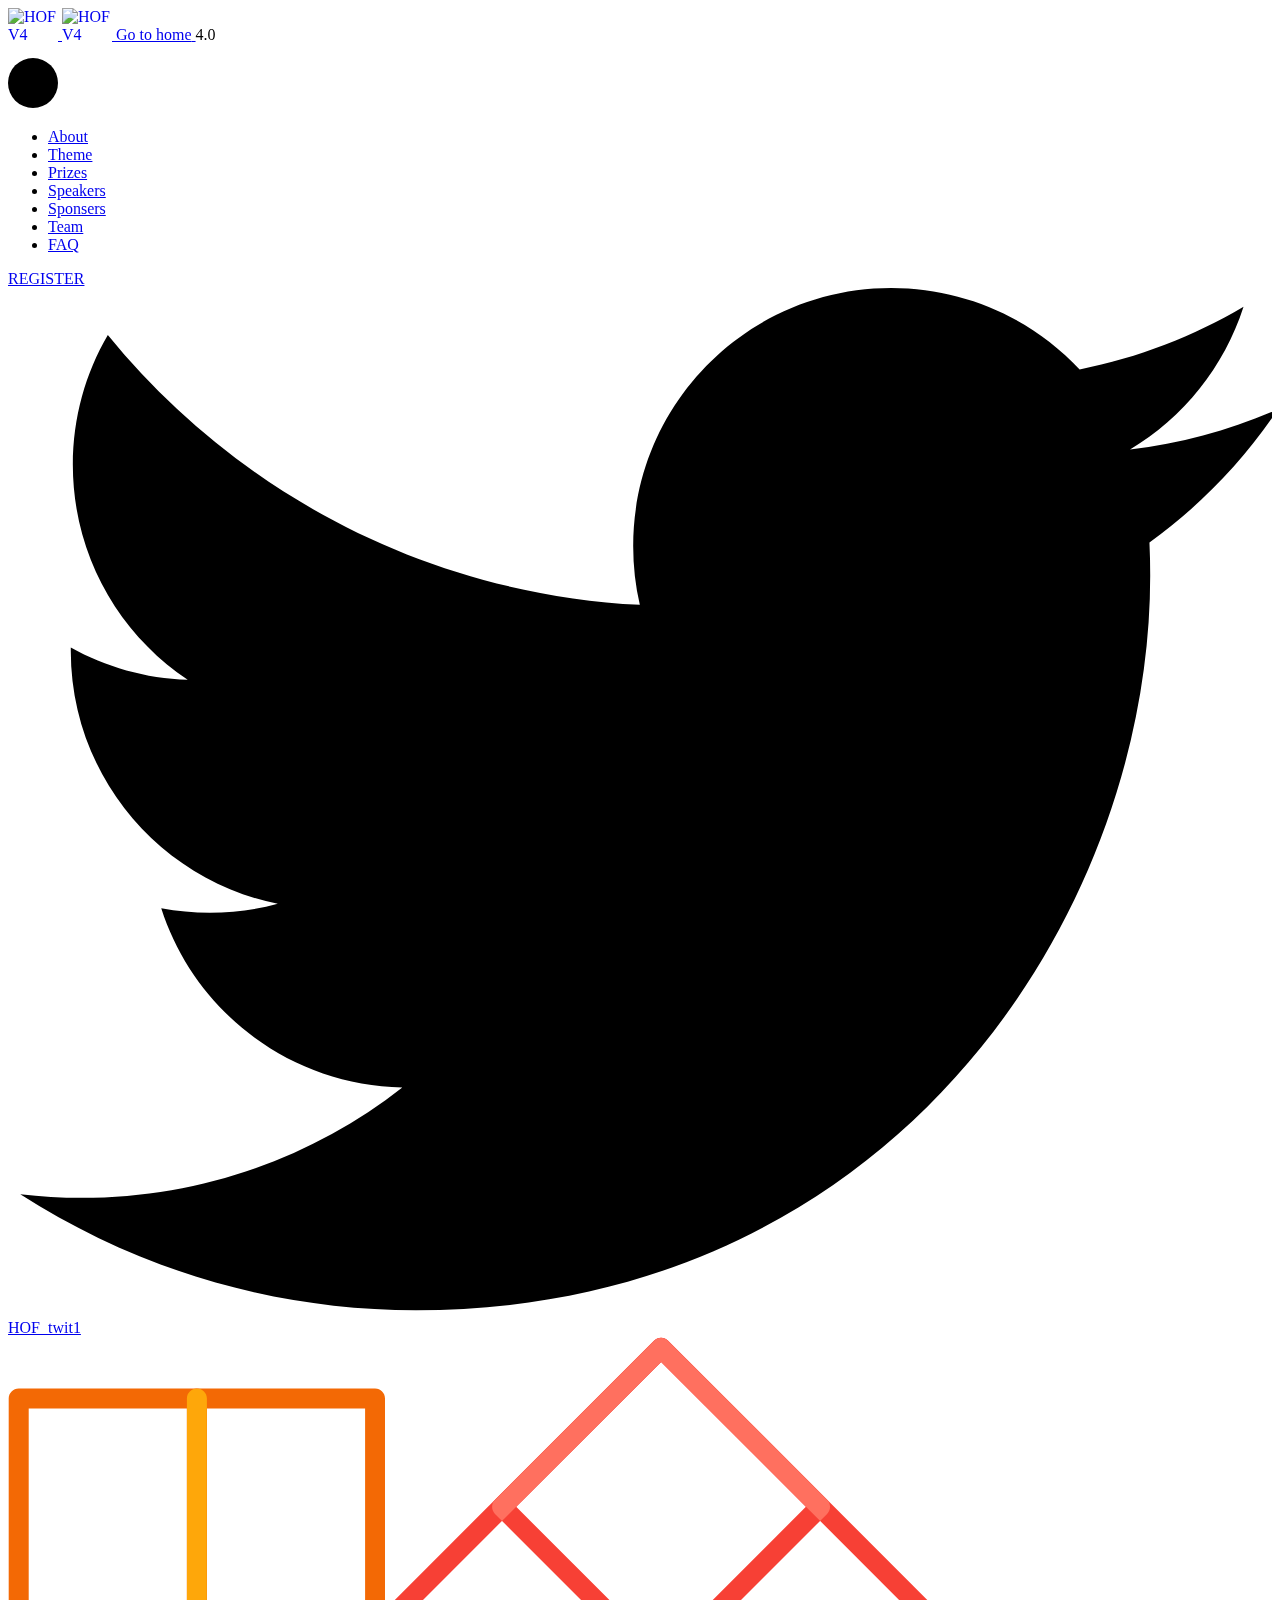
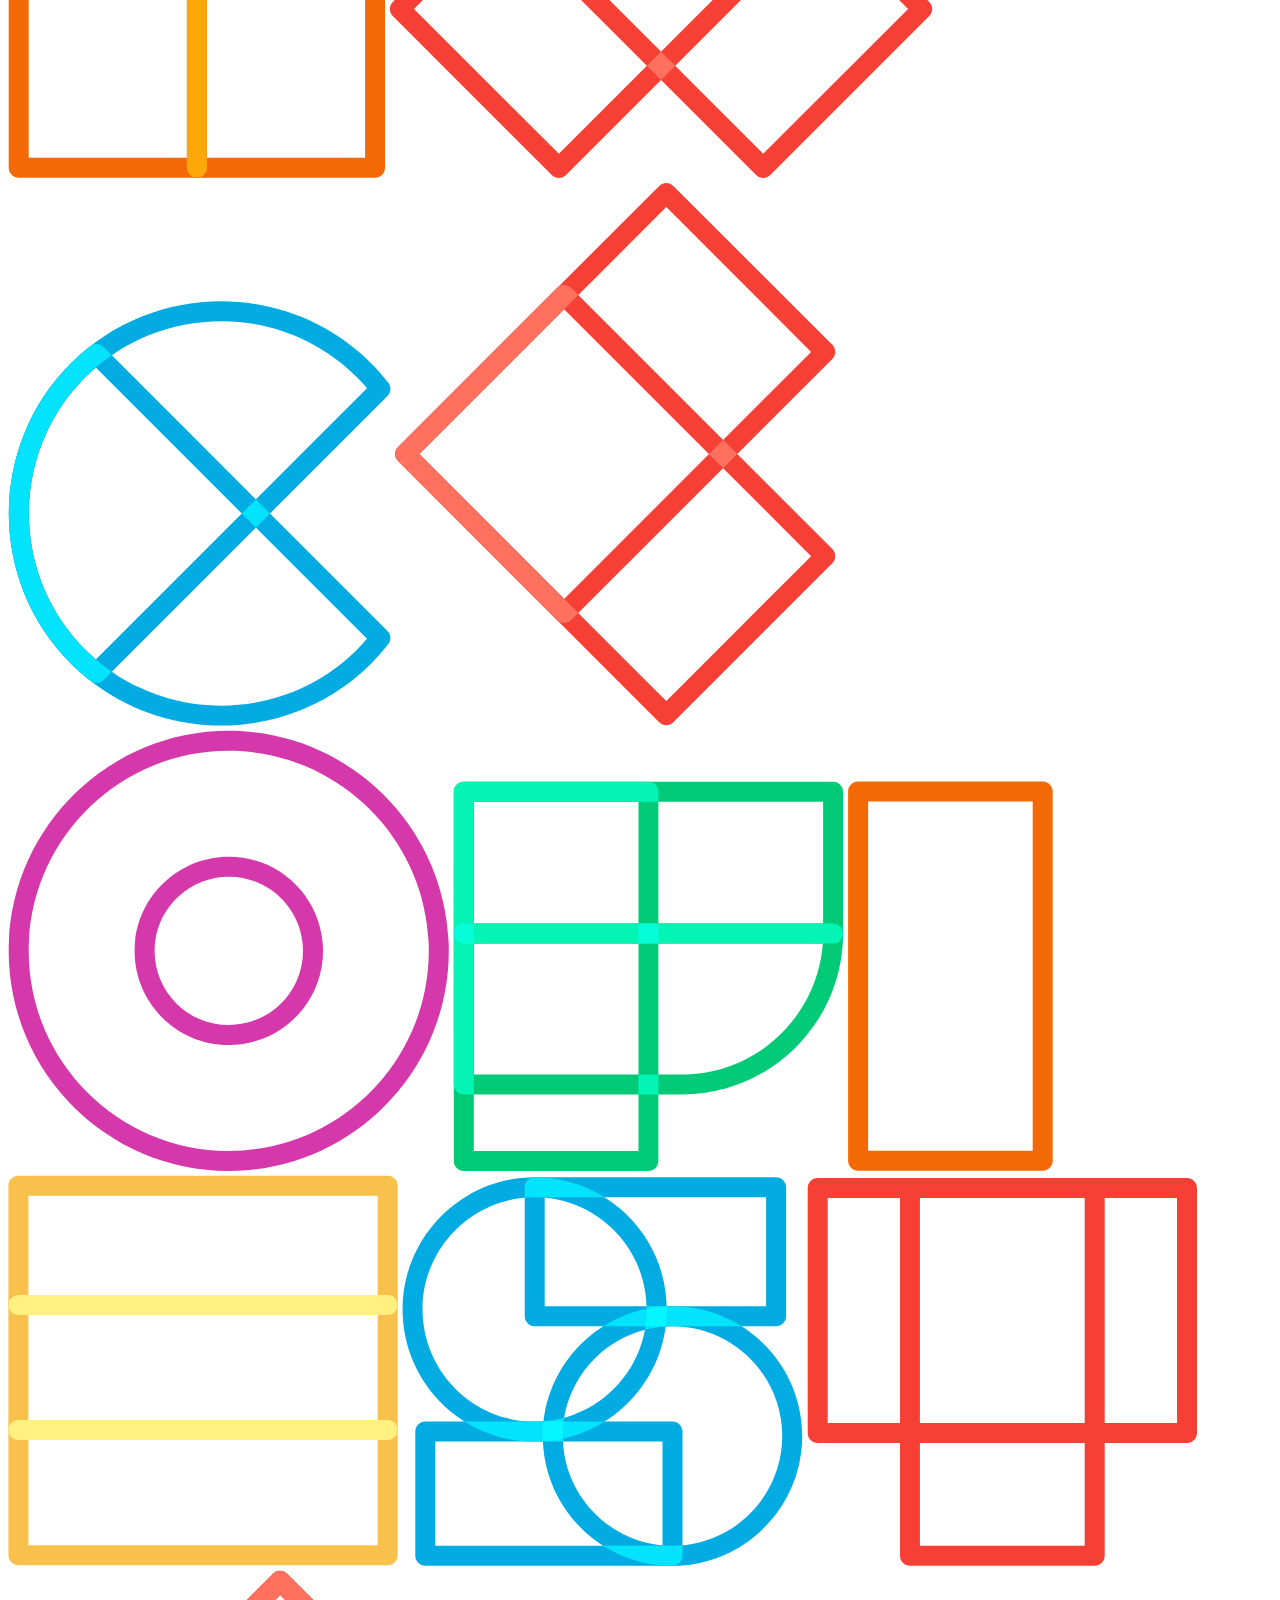
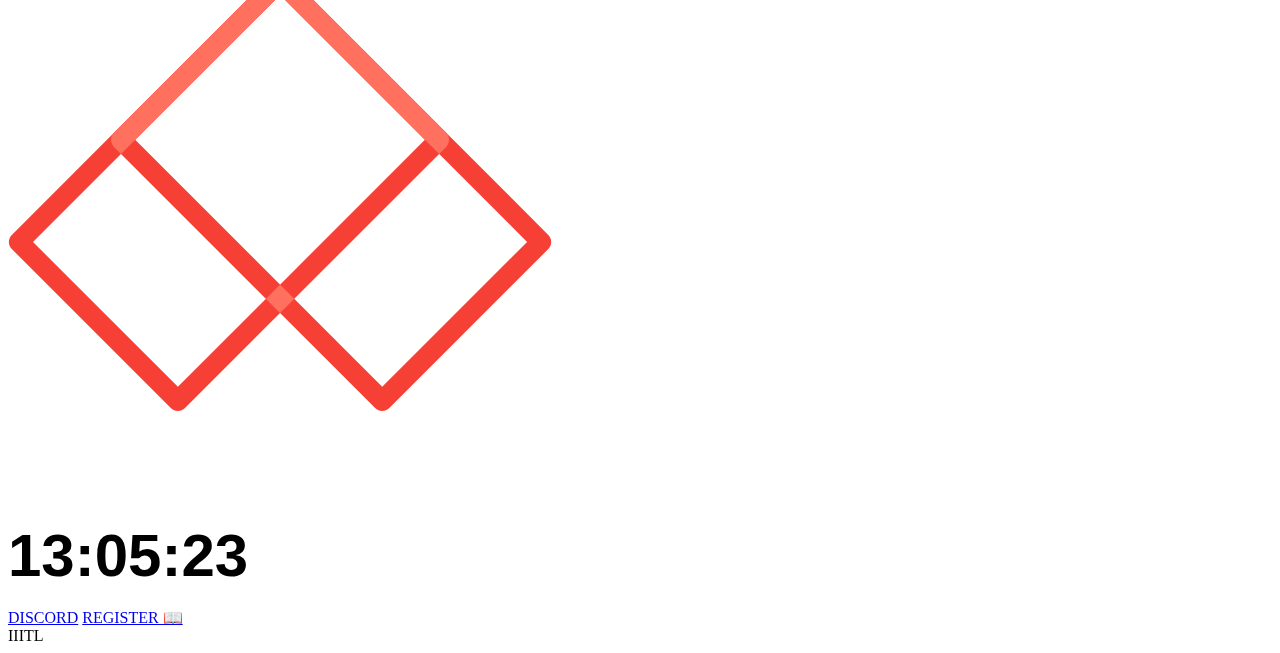
==== commit c8f53e11: "refactor id's and add discord badge." ====
--- a/index.html
+++ b/index.html
@@ -7,9 +7,9 @@
       content="Create badass, fluid and smooth transition between your website&#39;s pages."
     />
     <link rel="stylesheet" href="/scss/style.css" />
-    <link rel="apple-touch-icon" sizes="180x180" href="kool1.jpg">
-    <link rel="icon" type="image/png" sizes="32x32" href="kool1.jpg">
-    <link rel="icon" type="image/png" sizes="16x16" href="kool1.jpg">
+    <link rel="apple-touch-icon" sizes="180x180" href="assets/imgs/logo.png">
+    <link rel="icon" type="image/png" sizes="32x32" href="assets/imgs/logo.png">
+    <link rel="icon" type="image/png" sizes="16x16" href="assets/imgs/logo.png">
     <link
       rel="manifest"
       href="https://barba.js.org/favicons/site.webmanifest?rev=1"
@@ -31,15 +31,15 @@
     <meta name="theme-color" content="#ffffff" />
 
     <meta property="og:type" content="website" />
-    <meta property="og:title" content="barba.js" />
+    <meta property="og:title" content="HackOFiesta V4" />
     <meta
       property="og:description"
-      content="Create badass, fluid and smooth transition between your website&#39;s pages."
-    />
-    <meta property="og:url" content="https://barba.js.org" />
-    <meta property="og:site_name" content="barba.js" />
-    <meta property="og:image" content="https://barba.js.org/share.jpg" />
-    <meta property="og:image:width" content="1500" />
+      content="The annual 36 hr global hackathon of IIIT Lucknow."
+    />
+    <meta property="og:url" content="https://hof-v4.netlify.app/" />
+    <meta property="og:site_name" content="HackOFiesta V4" />
+    <meta property="og:image" content="./assets/imgs/logo.png" />
+    <meta property="og:image:width" content="500" />
     <meta property="og:image:height" content="500" />
 
     <meta name="twitter:card" content="summary" />
@@ -47,10 +47,10 @@
       name="twitter:description"
       content="Create badass, fluid and smooth transition between your website&#39;s pages."
     />
-    <meta name="twitter:title" content="barba.js" />
-    <meta name="twitter:site" content="@barba_js" />
-    <meta name="twitter:image" content="https://barba.js.org/share.jpg" />
-    <meta name="twitter:creator" content="@barba_js" />
+    <meta name="twitter:title" content="HackOFiesta V4" />
+    <meta name="twitter:site" content="https://hof-v4.netlify.app/" />
+    <meta name="twitter:image" content="./assets/imgs/logo.png" />
+    <meta name="twitter:creator" content="IIIT Lucknow" />
 
     <meta http-equiv="content-type" content="text/html; charset=utf-8" />
     <link
@@ -82,7 +82,7 @@
       window.BARBA = {
         root: "/",
         menu: JSON.parse(
-          '[{"title":"Features","url":"features/user-friendly/","slug":"/features","subpages":[{"title":"User friendly","url":"features/user-friendly/"},{"title":"Easy peasy","url":"features/easy-peasy/"},{"title":"Smart","url":"features/smart/"},{"title":"Extensible","url":"features/extensible/"},{"title":"Futureproof","url":"features/futureproof/"},{"title":"Community","url":"features/community/"}]},{"title":"Examples","url":"examples/","slug":"/examples"},{"title":"Showcases","url":"showcase/","slug":"/showcase"},{"title":"Docs","url":"docs/getstarted/intro/","slug":"/docs"},{"title":"FAQ","url":"faq/","slug":"/faq"}]'
+          '[{"title":"Features","url":"features/user-friendly/","slug":"/features","subpages":[{"title":"User friendly","url":"features/user-friendly/"},{"title":"Easy peasy","url":"features/easy-peasy/"},{"title":"Smart","url":"features/smart/"},{"title":"Extensible","url":"features/extensible/"},{"title":"Futureproof","url":"features/futureproof/"},{"title":"Community","url":"features/community/"}]},{"title":"Examples","url":"examples/","slug":"/examples"},{"title":"Showcases","url":"showcase/","slug":"/showcase"},{"title":"Docs","url":"docs/getstarted/intro/","slug":"/docs"},{"title":"FAQ","url":"FAQ/","slug":"/FAQ"}]'
         ),
         docs: JSON.parse(
           '[{"title":"Get Started","url":"docs/getstarted/intro/","path":"docs/getstarted","subpages":[{"title":"Intro","url":"docs/getstarted/intro/"},{"title":"Install","url":"docs/getstarted/install/"},{"title":"Markup","url":"docs/getstarted/markup/"},{"title":"Basic transition","url":"docs/getstarted/basic-transition/"},{"title":"Run custom code","url":"docs/getstarted/custom-code/"},{"title":"Lifecycle","url":"docs/getstarted/lifecycle/"},{"title":"Legacy example","url":"docs/getstarted/legacy/"},{"title":"Browser support","url":"docs/getstarted/browser-support/"},{"title":"Useful links","url":"docs/getstarted/useful-links/"}]},{"title":"Advanced","url":"docs/advanced/hooks/","path":"docs/advanced","subpages":[{"title":"Hooks","url":"docs/advanced/hooks/"},{"title":"Transitions","url":"docs/advanced/transitions/"},{"title":"Views","url":"docs/advanced/views/"},{"title":"Strategies","url":"docs/advanced/strategies/"},{"title":"Recipes","url":"docs/advanced/recipes/"},{"title":"Third party scripts","url":"docs/advanced/third-party/"},{"title":"Utils","url":"docs/advanced/utils/"},{"title":"Developer API","url":"api/","path":"api","extern":true}]},{"title":"Plugins","url":"docs/plugins/intro/","path":"docs/plugins","subpages":[{"title":"Intro","url":"docs/plugins/intro/"},{"title":"Router","url":"docs/plugins/router/"},{"title":"Prefetch","url":"docs/plugins/prefetch/"},{"title":"Css","url":"docs/plugins/css/"},{"title":"Head","url":"docs/plugins/head/"},{"title":"Preset","url":"docs/plugins/preset/"}]}]'
@@ -101,7 +101,8 @@
         <div class="header__wrapper">
           <div class="header__infos">
             <a class="header__infos__logo" href="/">
-              <img src="kool1.jpg" alt="Barba.js logo" class="kool1" />
+              <img src="assets/imgs/Frame 2.svg" alt="HOF V4" class="kool1 logoNoHovered" id="logo_nohover" />
+            <img src="assets/imgs/Group 10.svg" alt="HOF V4" class="kool1 logoHovered" id="logo_hover" />
               <span class="h-visually-hidden">Go to home</span>
             </a>
             <span class="header__infos__version">
@@ -170,7 +171,7 @@
                   </li>
   
                   <li class="menu__pages__item" data-ref="menu.item">
-                    <a class="menu__pages__item__link" href="/docs/getstarted/intro/">
+                    <a class="menu__pages__item__link" href="/speaker.html">
                       Speakers
                     </a>
   
@@ -193,6 +194,13 @@
   
                     <!-- Subpages -->
   
+                    <!-- Subpages [end]-->
+                  </li>
+                  <li class="menu__pages__item" data-ref="menu.item">
+                    <a class="menu__pages__item__link" href="/faq.html"> FAQ </a>
+      
+                    <!-- Subpages -->
+      
                     <!-- Subpages [end]-->
                   </li>
   
@@ -215,14 +223,14 @@
                     </svg>
                     <div class="menu-extra__twitter__label">HOF_twit1</div>
                   </a>
-                  <div class="menu-extra__credits" data-ref="menu.item">
+                  <!-- <div class="menu-extra__credits" data-ref="menu.item">
                     <a href="https://join.slack.com/t/barbajs/shared_invite/enQtNTU3NTAyMjkxMzAyLTI1NDIxZDZmMGJjMDlmNzFkODZmMmVmN2U2ODg2Y2M3MzczMDdjZTk5ODQwNWZkYWVlMDM5NGZiODJmMWVhODk"
                       target="_blank" rel="nofollow"><img
                         src="https://camo.githubusercontent.com/50859fa18a7c6eafbdd959f2c43603ec0aad96b8/68747470733a2f2f696d672e736869656c64732e696f2f62616467652f736c61636b2d6368616e6e656c2d707572706c652e7376673f7374796c653d666c61742d737175617265266c6f676f3d736c61636b"
                         alt="Slack channel"
                         data-canonical-src="https://img.shields.io/badge/slack-channel-purple.svg?style=flat-square&amp;logo=slack"
                         style="max-width: 100%" /></a>
-                  </div>
+                  </div> -->
                 </div>
               </div>
               <!-- Menu Footer [end]-->
@@ -233,42 +241,133 @@
       </header>
       <!-- transform="translate(0.000000,103.000000) scale(0.100000,-0.100000)" -->
       <main class="site-main" role="main">
+
         <div class="site-content">
           <div class="site-content-inner">
             <div class="homepage" data-component="homepage">
               <div class="homepage__logo-outer" data-ref="homepage.container">
-                <div class="logo homepage__logo">
+                <div class="homepage__logo">
                   <!-- past the content of secondlogo.html and remove the svg bele -->
                   <!-- <svg version="1.0" xmlns="http://www.w3.org/2000/svg"  width="300.000000pt" height="58.000000pt" viewBox="0 0 300.000000 58.000000"  preserveAspectRatio="xMidYMid meet">  <g transform="translate(0.000000,58.000000) scale(0.100000,-0.100000)" fill="#000000" stroke="none"> <path d="M1050 489 c-22 -4 -47 -21 -66 -43 -24 -27 -39 -36 -63 -36 -17 0 -59 -14 -92 -31 l-61 -30 -23 25 c-22 23 -32 26 -97 26 -62 0 -79 -4 -110 -25 -20 -14 -39 -25 -41 -25 -2 0 1 22 7 50 8 43 7 52 -9 70 -24 27 -62 25 -106 -4 l-36 -25 -23 25 c-33 34 -97 34 -139 -2 -43 -36 -54 -59 -41 -84 12 -22 -16 -153 -47 -223 -16 -36 -16 -38 7 -62 31 -33 48 -32 110 10 l53 36 32 -36 c37 -40 64 -44 106 -15 l28 21 30 -22 c23 -17 37 -20 63 -15 43 9 67 9 100 1 20 -5 35 -1 58 15 23 16 34 19 44 11 7 -6 32 -17 55 -26 44 -15 57 -12 112 27 13 9 21 7 40 -10 27 -26 56 -28 88 -6 22 16 25 16 51 0 40 -23 60 -20 97 16 l32 31 36 -27 c65 -50 86 -52 157 -15 113 58 111 57 78 19 -26 -31 -25 -40 9 -78 24 -26 38 -32 70 -32 33 0 44 6 68 34 16 19 40 67 53 107 25 73 51 99 84 86 12 -5 14 -16 11 -49 -5 -37 -2 -47 24 -76 34 -37 67 -41 99 -12 22 21 52 27 52 10 0 -5 23 -16 51 -24 45 -14 54 -14 79 -1 16 8 38 27 49 41 12 15 21 21 21 15 0 -26 40 -53 83 -58 38 -5 55 0 116 33 68 37 73 38 83 20 32 -57 78 -71 116 -36 27 25 37 25 64 0 24 -22 77 -27 95 -9 9 9 19 9 42 -1 17 -7 42 -9 55 -6 35 9 80 70 72 98 -3 13 2 56 11 96 16 71 16 73 -4 100 -20 26 -23 27 -122 27 -95 0 -103 2 -135 28 -19 15 -41 27 -49 27 -7 0 -35 -16 -61 -37 -41 -32 -49 -35 -72 -25 -46 21 -115 14 -169 -17 l-49 -28 -49 33 c-27 19 -59 34 -71 34 -11 0 -45 -14 -74 -30 -41 -22 -54 -26 -58 -15 -3 7 -1 22 5 34 32 59 -10 113 -71 92 -19 -7 -57 -9 -93 -5 -38 4 -70 2 -82 -5 -16 -8 -28 -7 -52 5 -29 15 -34 14 -59 -2 -15 -9 -35 -26 -45 -36 -17 -17 -21 -18 -35 -5 -25 22 -99 57 -119 57 -28 0 -143 -71 -165 -102 -22 -31 -40 -35 -58 -14 -6 8 -23 16 -38 18 -19 2 -28 11 -34 34 -12 46 -36 62 -78 53z m-605 -162 c-19 -75 -35 -141 -35 -146 0 -5 9 -7 20 -4 29 8 25 2 -25 -41 -39 -32 -48 -36 -62 -25 -26 22 -31 52 -17 99 19 62 19 62 -23 58 -29 -2 -39 -8 -41 -23 -9 -51 -24 -95 -33 -95 -5 0 -27 -11 -49 -25 -22 -14 -44 -25 -50 -25 -13 0 -3 42 12 51 5 3 20 48 32 100 13 52 26 104 30 117 6 18 4 22 -15 22 -22 0 -22 1 6 30 24 25 37 30 76 30 l47 0 -23 -80 c-12 -44 -20 -80 -18 -80 3 0 22 10 43 21 30 17 39 29 46 63 8 36 16 44 59 68 27 15 51 25 53 24 1 -2 -13 -64 -33 -139z m635 72 c-24 -78 -24 -76 -2 -57 16 15 122 30 122 17 0 -4 -16 -17 -35 -30 l-34 -24 24 -25 c22 -23 24 -30 15 -60 -13 -46 -13 -48 10 -52 16 -3 13 -8 -21 -37 l-41 -34 -25 26 c-25 25 -25 26 -10 71 9 25 15 46 14 47 -1 0 -14 2 -29 3 -20 1 -28 -4 -32 -20 -3 -12 -9 -29 -12 -38 -4 -12 0 -16 15 -16 20 0 18 -3 -13 -35 -20 -19 -39 -35 -45 -35 -5 0 -16 12 -26 26 -16 25 -16 31 10 138 15 61 31 124 34 140 5 22 16 33 51 46 25 10 46 17 47 16 1 -1 -6 -31 -17 -67z m875 32 c-4 -17 -12 -31 -18 -31 -17 0 -77 23 -77 30 0 7 93 39 98 34 2 -1 1 -16 -3 -33z m-465 -2 c28 -17 49 -37 47 -43 -2 -6 -15 -55 -27 -108 l-24 -97 -45 -24 c-25 -13 -60 -32 -76 -42 -30 -18 -31 -17 -83 15 -28 17 -52 34 -52 36 0 3 12 52 26 109 l26 105 62 39 c33 22 69 40 78 40 10 1 41 -13 68 -30z m195 5 l17 -26 22 21 c17 16 35 21 77 21 l54 0 -35 -28 c-19 -15 -52 -29 -74 -32 -36 -5 -40 -8 -52 -48 -11 -40 -11 -43 4 -36 10 4 40 9 67 12 l50 4 -24 -25 c-17 -19 -36 -27 -69 -29 l-46 -3 -14 -57 c-8 -32 -18 -58 -22 -58 -5 0 -11 -18 -15 -40 -4 -27 -17 -48 -37 -65 -36 -30 -44 -31 -58 -5 -6 11 -17 20 -24 20 -8 0 -16 7 -20 15 -4 11 2 15 24 15 26 0 30 3 30 29 0 16 4 31 9 33 5 2 23 56 39 121 l30 117 -24 0 c-22 0 -22 2 14 35 45 42 55 43 77 9z m910 -44 c-7 -30 -6 -30 36 -30 l42 0 -23 -25 c-14 -15 -35 -25 -50 -25 -24 0 -28 -5 -40 -57 -7 -32 -15 -64 -17 -70 -3 -8 3 -13 17 -13 19 0 17 -4 -16 -35 -20 -19 -40 -35 -44 -35 -3 0 -16 10 -28 23 l-22 23 24 82 23 81 -23 3 c-20 3 -15 10 43 56 37 28 71 52 76 52 5 0 6 -13 2 -30z m-1628 -53 c-1 -5 -15 -16 -30 -25 -23 -14 -30 -15 -48 -4 -12 8 -22 12 -23 10 -4 -4 -36 -135 -36 -145 0 -5 18 -7 40 -5 48 5 49 -4 4 -42 l-34 -28 -55 22 c-38 15 -53 26 -47 34 5 6 15 36 22 66 6 30 14 63 17 73 3 11 35 33 75 52 68 33 71 33 94 17 13 -9 22 -21 21 -25z m953 -48 c-12 -46 -23 -92 -26 -101 -4 -13 0 -18 16 -18 19 0 17 -4 -16 -35 -20 -19 -40 -35 -44 -35 -3 0 -16 10 -28 23 l-21 22 25 101 26 100 41 16 c23 8 43 14 45 13 2 -2 -6 -40 -18 -86z m254 46 c14 -11 17 -22 12 -47 -6 -31 -11 -36 -76 -58 -57 -20 -70 -28 -70 -46 0 -19 4 -21 51 -16 37 3 50 2 45 -7 -4 -6 -12 -11 -17 -11 -6 0 -20 -12 -33 -27 l-23 -27 -60 23 -60 22 13 42 c7 23 19 62 26 86 11 38 21 50 67 77 59 35 62 35 125 -11z m-1470 -67 c-13 -51 -24 -94 -24 -95 0 -2 9 -3 21 -3 18 0 15 -5 -17 -35 -20 -19 -39 -35 -43 -35 -3 0 -15 12 -27 27 l-21 27 -32 -27 c-40 -33 -45 -33 -77 -4 -23 22 -24 25 -12 62 12 36 18 40 84 62 51 17 73 30 77 43 5 18 0 20 -56 20 l-60 0 23 25 c21 23 31 25 106 25 l82 0 -24 -92z m1716 67 c-19 -20 -33 -25 -70 -25 -45 0 -48 -2 -54 -32 -8 -43 -1 -46 32 -15 16 15 32 27 37 27 17 0 55 -44 55 -63 0 -21 -54 -77 -75 -77 -6 0 -20 -9 -30 -20 -14 -16 -31 -20 -77 -20 -64 0 -72 10 -31 37 24 16 42 20 99 22 16 1 23 9 28 33 9 44 -2 48 -30 13 -30 -37 -43 -38 -73 -2 -32 38 -22 64 41 110 46 33 59 37 112 37 l59 0 -23 -25z m440 3 c0 -21 -16 -90 -34 -145 -6 -19 -4 -23 13 -23 12 0 21 -4 21 -10 0 -5 -7 -10 -15 -10 -8 0 -22 -11 -31 -25 -21 -32 -29 -31 -59 3 l-23 27 -29 -27 c-35 -34 -41 -34 -75 -4 -25 22 -26 27 -16 60 10 32 18 37 84 62 49 17 74 32 77 45 5 17 -1 19 -51 19 l-55 0 23 25 c21 22 32 25 97 25 69 0 73 -1 73 -22z m-2354 -65 c-17 -9 -22 -9 -24 3 -2 8 -1 22 2 31 6 14 9 14 25 -3 18 -18 18 -19 -3 -31z m407 -43 c-3 -11 -12 -20 -19 -20 -16 0 -16 2 -8 24 9 24 33 20 27 -4z m1274 -36 c9 -23 -19 -37 -37 -18 -13 13 -13 16 0 24 21 14 30 12 37 -6z"/> <path d="M1048 285 c-6 -31 -1 -31 37 0 l30 25 -31 0 c-26 0 -33 -5 -36 -25z"/> <path d="M1352 292 c-13 -53 -26 -102 -29 -109 -3 -9 7 -11 34 -9 l37 4 22 83 c11 46 24 94 28 107 7 20 4 22 -31 22 l-38 0 -23 -98z"/> <path d="M2066 288 c-9 -36 -7 -40 16 -36 14 2 24 13 29 31 6 24 4 27 -16 27 -15 0 -25 -7 -29 -22z"/> <path d="M551 200 c-10 -31 -9 -34 24 -30 40 4 50 60 11 60 -18 0 -27 -8 -35 -30z"/> <path d="M2696 208 c-10 -39 -7 -45 20 -40 15 3 29 14 35 29 12 33 13 33 -20 33 -21 0 -30 -6 -35 -22z"/> </g> </svg>  -->
                   <!-- <img src = "logo.svg" alt="My Happy SVG"/> -->
-                  <svg class="logo" width="220" height="480" viewBox="0 0 1920 1080" fill="none" xmlns="http://www.w3.org/2000/svg">
-                    <path d="M401 597.5C369.76 565.129 368.876 512.209 400.816 480.269C432.759 448.326 484.212 448.073 516.583 479.317L456 539.5" stroke="#002584" stroke-width="9"/>
-                    <path d="M400.984 597.5C432.924 629.44 484.479 629.79 516.85 598.551L457 538.5" stroke="#002584" stroke-width="9"/>
-                    <path d="M610 540.828L686.521 464.307H543.713" stroke="#002584" stroke-width="9"/>
-                    <path d="M613 464H544V615H613" stroke="#002584" stroke-width="9"/>
-                    <path d="M543.395 615.333H686.199L609.866 539" stroke="#002584" stroke-width="9"/>
-                    <path d="M749.796 474.422C718.547 506.798 718.805 558.251 750.743 590.189C782.688 622.135 834.239 622.485 866.614 591.241" stroke="#002584" stroke-width="9"/>
-                    <path d="M865.818 591.988C897.062 559.617 896.809 508.159 864.866 476.221C832.926 444.281 781.371 443.931 749 475.17" stroke="#002584" stroke-width="9"/>
-                    <path d="M67.7188 466.703L141.693 539.734L67.7188 612.771V466.703Z" stroke="#002584" stroke-width="9"/>
-                    <path d="M188.339 612.937L114.364 539.901L188.339 466.87V612.937Z" stroke="#002584" stroke-width="9"/>
-                    <path d="M215.997 615.297L287.255 469.591L358.508 615.297H215.997Z" stroke="#002584" stroke-width="9"/>
-                    <path d="M249.988 614.781L287.208 548.954L324.424 614.781H249.988Z" stroke="#002584" stroke-width="9"/>
-                    <path d="M920 463H1043V508C994.966 508 968.034 508 920 508V463Z" stroke="#002584" stroke-width="9"/>
-                    <path d="M969.781 463.219H920.167V607.547H969.781V552" stroke="#002584" stroke-width="9"/>
-                    <path d="M968 508H1012V552H968" stroke="#002584" stroke-width="9"/>
-                    <path d="M1586 509.818H1550.38V465.458H1673.66V509.818H1637.5" stroke="#002584" stroke-width="9"/>
-                    <path d="M1587.21 465.458H1636.82V609.792H1587.21V465.458Z" stroke="#002584" stroke-width="9"/>
-                    <path d="M1091.83 463.219H1141.45V607.547H1091.83V463.219Z" stroke="#002584" stroke-width="9"/>
-                    <path d="M1183.26 464.615H1306.53V512.917H1183.26V464.615Z" stroke="#002584" stroke-width="9"/>
-                    <path d="M1264 513H1229V559H1264" stroke="#002584" stroke-width="9"/>
-                    <path d="M1183.26 559.323H1306.53V607.625H1183.26V559.323Z" stroke="#002584" stroke-width="9"/>
-                    <path d="M1222 465H1183V608H1222" stroke="#002584" stroke-width="9"/>
-                    <path d="M1459.06 594.492C1433.42 620.134 1392.04 620.314 1365.84 595.223L1459.87 501.185C1484.96 527.394 1484.7 568.851 1459.06 594.491V594.492Z" stroke="#002584" stroke-width="9"/>
-                    <path d="M1389.1 479.097C1363.46 504.743 1363.2 546.2 1388.29 572.404L1482.33 478.366C1456.12 453.28 1414.74 453.459 1389.1 479.097ZM1389.1 479.097L1388.04 478.036L1389.1 479.097Z" stroke="#002584" stroke-width="9"/>
-                    <path d="M1709.79 613.078L1781.05 467.373L1852.31 613.078H1709.79Z" stroke="#002584" stroke-width="9"/>
-                    <path d="M1743.79 612.562L1781.01 546.735L1818.22 612.562H1743.79Z" stroke="#002584" stroke-width="9"/>
-                    </svg>
+                  <div class="landing__logo__container">
                     
+                    
+                    <svg class="character h" width="377" height="390" viewBox="0 0 377 390" fill="none" xmlns="http://www.w3.org/2000/svg">
+                      <g style="mix-blend-mode:screen">
+                      <g style="mix-blend-mode:screen">
+                      <path class="h-left" fill-rule="evenodd" clip-rule="evenodd" d="M188.9 389.7H10.7C5.19995 389.7 0.699951 385.2 0.699951 379.7V10.3999C0.699951 4.8999 5.19995 0.399902 10.7 0.399902H188.9C194.4 0.399902 198.9 4.8999 198.9 10.3999V379.7C198.9 385.2 194.4 389.7 188.9 389.7V389.7ZM20.7 369.7H178.9V20.3999H20.7V369.7Z" fill="#F36905" />
+                      </g>
+                      <g style="mix-blend-mode:screen">
+                      <path class="h-right" fill-rule="evenodd" clip-rule="evenodd" d="M367.1 389.7H188.9C183.4 389.7 178.9 385.2 178.9 379.7V10.3999C178.9 4.8999 183.4 0.399902 188.9 0.399902H367.1C372.6 0.399902 377 4.8999 377 10.3999V379.7C377 385.2 372.6 389.7 367.1 389.7V389.7ZM198.9 369.7H357.1V20.3999H198.9V369.7Z" fill="#F36905"/>
+                      </g>
+                      <!-- <path fill-rule="evenodd" clip-rule="evenodd" d="M188.9 389.7H10.7C5.19995 389.7 0.699951 385.2 0.699951 379.7V10.3999C0.699951 4.8999 5.19995 0.399902 10.7 0.399902H188.9C194.4 0.399902 198.9 4.8999 198.9 10.3999V379.7C198.9 385.2 194.4 389.7 188.9 389.7V389.7ZM20.7 369.7H178.9V20.3999H20.7V369.7Z" fill="#02ABE2"/> -->
+                      <!-- <path fill-rule="evenodd" clip-rule="evenodd" d="M367.1 389.7H188.9C183.4 389.7 178.9 385.2 178.9 379.7V10.3999C178.9 4.8999 183.4 0.399902 188.9 0.399902H367.1C372.6 0.399902 377 4.8999 377 10.3999V379.7C377 385.2 372.6 389.7 367.1 389.7V389.7ZM198.9 369.7H357.1V20.3999H198.9V369.7Z" fill="#02ABE2"/> -->
+                      </g>
+                    </svg>
+                
+                    <svg class="character a" width="544" height="441" viewBox="0 0 544 441" fill="none" xmlns="http://www.w3.org/2000/svg">
+                      <g style="mix-blend-mode:screen">
+                      <path class="a-right" fill-rule="evenodd" clip-rule="evenodd" d="M374.2 440.9C371.6 440.9 369.1 440 367.1 438L106 176.9C104.1 175 103.1 172.5 103.1 169.8C103.1 167.2 104.1 164.6 106 162.7L265 3.6999C268.9 -0.200098 275.2 -0.200098 279.1 3.6999L540.3 264.9C542.1 266.8 543.2 269.3 543.2 271.9C543.2 274.6 542.1 277.1 540.3 279L381.3 438C379.3 440 376.7 440.9 374.2 440.9V440.9ZM127.2 169.8L374.2 416.8L519.1 271.9L272.1 24.8999L127.2 169.8Z" fill="#F74035"/>
+                      </g>
+                      <g style="mix-blend-mode:screen">
+                      <path class="a-left" fill-rule="evenodd" clip-rule="evenodd" d="M169.9 440.9C167.2 440.9 164.7 439.9 162.8 438L3.8 279C-0.0999999 275.1 -0.0999999 268.8 3.8 264.9L265 3.69983C266.9 1.89983 269.4 0.799805 272.1 0.799805C274.7 0.799805 277.2 1.89983 279.1 3.69983L438.1 162.7C442 166.6 442 173 438.1 176.9L177 438C175.1 439.9 172.6 440.9 169.9 440.9V440.9ZM25 271.9L169.9 416.8L416.9 169.8L272.1 24.8998L25 271.9Z" fill="#F74035"/>
+                      </g>
+                    </svg>
+                
+                    <svg class="character c" width="383" height="425" viewBox="0 0 383 425" fill="none" xmlns="http://www.w3.org/2000/svg">
+                      <g style="mix-blend-mode:screen">
+                      <path class="c-lower" fill-rule="evenodd" clip-rule="evenodd" d="M213.1 424.6C158.8 424.6 104.4 403.9 62.9 362.5C-19.9 279.7 -19.9 144.9 63 62.0999C68.6 56.4999 74.9 51 82.3 45.2C86.3 42.1 92 42.4 95.6 46L379.5 329.9C383.1 333.5 383.4 339.1 380.3 343.1C374.3 350.8 368.9 356.9 363.3 362.5C321.9 403.9 267.5 424.6 213.1 424.6V424.6ZM77.1 76.3C2.09997 151.3 2.09997 273.4 77.1 348.4C152.1 423.4 274.2 423.4 349.2 348.4C352.4 345.1 355.6 341.6 359 337.7L87.8 66.5C83.9 69.8 80.3 73 77.1 76.3Z" fill="#02ABE2"/>
+                      </g>
+                      <g style="mix-blend-mode:screen">
+                      <path class="c-upper" fill-rule="evenodd" clip-rule="evenodd" d="M88.5 381.8C86.3 381.8 84.2 381.1 82.3 379.7C74.7 373.7 68.5 368.3 62.9 362.7C-19.9 279.9 -19.9 145.2 63 62.4C145.8 -20.5 280.5 -20.4 363.3 62.4C368.9 67.9 374.5 74.2999 380.3 81.6999C383.4 85.6999 383.1 91.3999 379.5 94.9999L95.6 378.9C93.6 380.8 91.1 381.8 88.5 381.8V381.8ZM213.1 20.1999C163.9 20.1999 114.6 38.9999 77.1 76.4999C2.09997 151.5 2.09997 273.6 77.1 348.6C80.3 351.8 83.8 355.1 87.8 358.4L359 87.1999C355.7 83.2999 352.4 79.6999 349.2 76.4999C311.7 38.9999 262.4 20.1999 213.1 20.1999V20.1999Z" fill="#02ABE2"/>
+                      </g>
+                    </svg>
+                
+                    <svg class="character k" width="441" height="544" viewBox="0 0 441 544" fill="none" xmlns="http://www.w3.org/2000/svg">
+                      <g style="mix-blend-mode:screen">
+                      <path class="k-upper" fill-rule="evenodd" clip-rule="evenodd" d="M169.1 441.1C166.5 441.1 163.9 440 162 438.1L3.1001 279.1C-0.899902 275.2 -0.899902 268.9 3.1001 265L264.2 3.9001C268.1 9.77516e-05 274.4 9.77516e-05 278.3 3.9001L437.3 162.8C441.2 166.8 441.2 173.1 437.3 177L176.2 438.1C174.3 440 171.8 441.1 169.1 441.1V441.1ZM24.3 272.1L169.1 416.9L416.1 169.9L271.3 25.1L24.3 272.1Z" fill="#F74035"/>
+                      </g>
+                      <g style="mix-blend-mode:screen">
+                      <path class="k-lower" fill-rule="evenodd" clip-rule="evenodd" d="M271.3 543.2C268.7 543.2 266.1 542.2 264.2 540.3L3.1001 279.1C-0.899902 275.2 -0.899902 268.9 3.1001 265L162 106C165.9 102.1 172.3 102.1 176.2 106L437.3 367.1C441.2 371 441.2 377.4 437.3 381.3L278.3 540.3C276.4 542.2 273.8 543.2 271.3 543.2ZM24.3 272.1L271.3 519.1L416.1 374.2L169.1 127.2L24.3 272.1Z" fill="#F74035"/>
+                      </g>
+                    </svg>
+                
+                    <svg class="character o" width="441" height="441" viewBox="0 0 441 441" fill="none" xmlns="http://www.w3.org/2000/svg">
+                      <g style="mix-blend-mode:screen">
+                      <path class="o-outer" fill-rule="evenodd" clip-rule="evenodd" d="M220.8 440.9C99.4999 440.9 0.699951 342.2 0.699951 220.9C0.699951 99.5 99.4999 0.800049 220.8 0.800049C342.1 0.800049 440.8 99.5 440.8 220.9C440.8 342.2 342.1 440.9 220.8 440.9ZM220.8 20.8C110.5 20.8 20.7 110.6 20.7 220.9C20.7 331.2 110.5 420.9 220.8 420.9C331.1 420.9 420.8 331.2 420.8 220.9C420.8 110.6 331.1 20.8 220.8 20.8Z" fill="#D538AA"/>
+                      </g>
+                      <g style="mix-blend-mode:screen">
+                      <path class="o-inner" fill-rule="evenodd" clip-rule="evenodd" d="M220.8 315C168.9 315 126.6 272.8 126.6 220.9C126.6 168.9 168.9 126.7 220.8 126.7C272.7 126.7 315 168.9 315 220.9C315 272.8 272.7 315 220.8 315ZM220.8 146.7C179.9 146.7 146.6 180 146.6 220.9C146.6 261.8 179.9 295 220.8 295C261.7 295 295 261.8 295 220.9C295 180 261.7 146.7 220.8 146.7Z" fill="#D538AA"/>
+                      </g>
+                    </svg>
+                
+                    <svg class="character f" width="391" height="390" viewBox="0 0 391 390" fill="none" xmlns="http://www.w3.org/2000/svg">
+                      <g style="mix-blend-mode:screen">
+                      <path class="f-lower" fill-rule="evenodd" clip-rule="evenodd" d="M229.2 313.5H10.8C5.30005 313.5 0.800049 309 0.800049 303.5V152.6C0.800049 147.1 5.30005 142.6 10.8 142.6H380.1C385.6 142.6 390.1 147.1 390.1 152.6C390.1 241.3 317.9 313.5 229.2 313.5ZM20.8 293.5H229.2C303.5 293.5 364.6 235.6 369.8 162.6H20.8V293.5Z" fill="#02CA77"/>
+                      </g>
+                      <g style="mix-blend-mode:screen">
+                      <path class="f-upper" fill-rule="evenodd" clip-rule="evenodd" d="M380.1 162.6H10.8C5.30005 162.6 0.800049 158.1 0.800049 152.6V10.7C0.800049 5.19995 5.30005 0.699951 10.8 0.699951H380.1C385.6 0.699951 390.1 5.19995 390.1 10.7V152.6C390.1 158.1 385.6 162.6 380.1 162.6ZM20.8 142.6H370.1V20.7H20.8V142.6Z" fill="#02CA77"/>
+                      </g>
+                      <g style="mix-blend-mode:screen">
+                      <path class="f-left" class="" fill-rule="evenodd" clip-rule="evenodd" d="M195.4 390H10.8C5.30005 390 0.800049 385.5 0.800049 380V10.7C0.800049 5.19995 5.30005 0.699951 10.8 0.699951H195.4C201 0.699951 205.4 5.19995 205.4 10.7V380C205.4 385.5 201 390 195.4 390ZM20.8 370H185.5V20.7H20.8V370Z" fill="#02CA77"/>
+                      </g>
+                    </svg>
+                
+                    <svg class="character i" width="205" height="390" viewBox="0 0 205 390" fill="none" xmlns="http://www.w3.org/2000/svg">
+                      <path class="i-main" fill-rule="evenodd" clip-rule="evenodd" d="M194.7 389.7H10.1001C4.6001 389.7 0.100098 385.2 0.100098 379.7V10.3999C0.100098 4.8999 4.6001 0.399902 10.1001 0.399902H194.7C200.2 0.399902 204.7 4.8999 204.7 10.3999V379.7C204.7 385.2 200.2 389.7 194.7 389.7ZM20.1001 369.7H184.7V20.3999H20.1001V369.7Z" fill="#F36905"/>
+                    </svg>
+                
+                    <svg class="character e" width="390" height="391" viewBox="0 0 390 391" fill="none" xmlns="http://www.w3.org/2000/svg">
+                      <g style="mix-blend-mode:screen">
+                      <path class="e-upper" fill-rule="evenodd" clip-rule="evenodd" d="M379.7 139.9H10.3999C4.8999 139.9 0.399902 135.4 0.399902 129.9V10.7C0.399902 5.09995 4.8999 0.699951 10.3999 0.699951H379.7C385.3 0.699951 389.7 5.09995 389.7 10.7V129.9C389.7 135.4 385.3 139.9 379.7 139.9ZM20.3999 119.9H369.7V20.7H20.3999V119.9Z" fill="#F7C14B"/>
+                      </g>
+                      <g style="mix-blend-mode:screen">
+                      <path class="e-lower" fill-rule="evenodd" clip-rule="evenodd" d="M379.7 390.3H10.3999C4.8999 390.3 0.399902 385.8 0.399902 380.3V255.1C0.399902 249.6 4.8999 245.1 10.3999 245.1H379.7C385.3 245.1 389.7 249.6 389.7 255.1V380.3C389.7 385.8 385.3 390.3 379.7 390.3ZM20.3999 370.3H369.7V265.1H20.3999V370.3Z" fill="#F7C14B"/>
+                      </g>
+                      <g style="mix-blend-mode:screen">
+                      <path class="e-mid" fill-rule="evenodd" clip-rule="evenodd" d="M379.7 265.1H10.3999C4.8999 265.1 0.399902 260.6 0.399902 255.1V129.9C0.399902 124.4 4.8999 119.9 10.3999 119.9H379.7C385.3 119.9 389.7 124.4 389.7 129.9V255.1C389.7 260.6 385.3 265.1 379.7 265.1ZM20.3999 245.1H369.7V139.9H20.3999V245.1Z" fill="#F7C14B"/>
+                      </g>
+                    </svg>
+                
+                    <svg class="character s" width="401" height="389" viewBox="0 0 401 389" fill="none" xmlns="http://www.w3.org/2000/svg">
+                      <g style="mix-blend-mode:screen">
+                      <path class="s-upper" fill-rule="evenodd" clip-rule="evenodd" d="M374.1 149.3H132.7C127.2 149.3 122.7 144.8 122.7 139.3V10.3C122.7 4.80005 127.2 0.300049 132.7 0.300049H374.1C379.6 0.300049 384.1 4.80005 384.1 10.3V139.3C384.1 144.8 379.6 149.3 374.1 149.3ZM142.7 129.3H364.1V20.3H142.7V129.3Z" fill="#02ABE2"/>
+                      </g>
+                      <g style="mix-blend-mode:screen">
+                      <path class="s-lower" fill-rule="evenodd" clip-rule="evenodd" d="M270.5 388.8H23.3C17.8 388.8 13.3 384.3 13.3 378.8V254.6C13.3 249 17.8 244.6 23.3 244.6H270.5C276 244.6 280.5 249 280.5 254.6V378.8C280.5 384.3 276 388.8 270.5 388.8ZM33.3 368.8H260.5V264.6H33.3V368.8Z" fill="#02ABE2"/>
+                      </g>
+                      <g style="mix-blend-mode:screen">
+                      <path class="s-upper-circle" fill-rule="evenodd" clip-rule="evenodd" d="M132.7 264.6C59.7999 264.6 0.600098 205.3 0.600098 132.4C0.600098 59.6 59.7999 0.300049 132.7 0.300049C205.6 0.300049 264.8 59.6 264.8 132.4C264.8 205.3 205.6 264.6 132.7 264.6ZM132.7 20.3C70.9 20.3 20.6001 70.6 20.6001 132.4C20.6001 194.3 70.9 244.6 132.7 244.6C194.5 244.6 244.8 194.3 244.8 132.4C244.8 70.6 194.5 20.3 132.7 20.3Z" fill="#02ABE2"/>
+                      </g>
+                      <g style="mix-blend-mode:screen">
+                      <path class="s-lower-circle" fill-rule="evenodd" clip-rule="evenodd" d="M270.5 388.8C199 388.8 140.8 330.6 140.8 259C140.8 187.5 199 129.3 270.5 129.3C342 129.3 400.2 187.5 400.2 259C400.2 330.6 342 388.8 270.5 388.8ZM270.5 149.3C210 149.3 160.8 198.5 160.8 259C160.8 319.5 210 368.8 270.5 368.8C331 368.8 380.2 319.5 380.2 259C380.2 198.5 331 149.3 270.5 149.3Z" fill="#02ABE2"/>
+                      </g>
+                    </svg>
+                
+                    <svg class="character t" width="390" height="388" viewBox="0 0 390 388" fill="none" xmlns="http://www.w3.org/2000/svg">
+                      <g style="mix-blend-mode:screen">
+                      <g style="mix-blend-mode:screen">
+                      <!-- <path fill-rule="evenodd" clip-rule="evenodd" d="M380 265.1H10.7C5.19995 265.1 0.699951 260.7 0.699951 255.1V10C0.699951 4.5 5.19995 0 10.7 0H380C385.5 0 390 4.5 390 10V255.1C390 260.7 385.5 265.1 380 265.1ZM20.7 245.1H370V20H20.7V245.1Z" fill="#F36905"/> -->
+                      </g>
+                      <g style="mix-blend-mode:screen">
+                      <!-- <path fill-rule="evenodd" clip-rule="evenodd" d="M287.7 387.7H102.9C97.3999 387.7 93 383.2 93 377.7V10C93 4.5 97.3999 0 102.9 0H287.7C293.2 0 297.7 4.5 297.7 10V377.7C297.7 383.2 293.2 387.7 287.7 387.7ZM112.9 367.7H277.7V20H112.9V367.7Z" fill="#F36905"/> -->
+                      </g>
+                      <path class="t-horizontal" fill-rule="evenodd" clip-rule="evenodd" d="M380 265.1H10.7C5.19995 265.1 0.699951 260.7 0.699951 255.1V10C0.699951 4.5 5.19995 0 10.7 0H380C385.5 0 390 4.5 390 10V255.1C390 260.7 385.5 265.1 380 265.1ZM20.7 245.1H370V20H20.7V245.1Z" fill="#F74035"/>
+                      <path class="t-vertical" fill-rule="evenodd" clip-rule="evenodd" d="M287.7 387.7H102.9C97.3999 387.7 93 383.2 93 377.7V10C93 4.5 97.3999 0 102.9 0H287.7C293.2 0 297.7 4.5 297.7 10V377.7C297.7 383.2 293.2 387.7 287.7 387.7ZM112.9 367.7H277.7V20H112.9V367.7Z" fill="#F74035"/>
+                      </g>
+                    </svg>
+                
+                    <svg class="character a" width="544" height="441" viewBox="0 0 544 441" fill="none" xmlns="http://www.w3.org/2000/svg">
+                      <g style="mix-blend-mode:screen">
+                      <path class="a2-right" fill-rule="evenodd" clip-rule="evenodd" d="M374.2 440.9C371.6 440.9 369.1 440 367.1 438L106 176.9C104.1 175 103.1 172.5 103.1 169.8C103.1 167.2 104.1 164.6 106 162.7L265 3.6999C268.9 -0.200098 275.2 -0.200098 279.1 3.6999L540.3 264.9C542.1 266.8 543.2 269.3 543.2 271.9C543.2 274.6 542.1 277.1 540.3 279L381.3 438C379.3 440 376.7 440.9 374.2 440.9V440.9ZM127.2 169.8L374.2 416.8L519.1 271.9L272.1 24.8999L127.2 169.8Z" fill="#F74035"/>
+                      </g>
+                      <g style="mix-blend-mode:screen">
+                      <path class="a2-left" fill-rule="evenodd" clip-rule="evenodd" d="M169.9 440.9C167.2 440.9 164.7 439.9 162.8 438L3.8 279C-0.0999999 275.1 -0.0999999 268.8 3.8 264.9L265 3.69983C266.9 1.89983 269.4 0.799805 272.1 0.799805C274.7 0.799805 277.2 1.89983 279.1 3.69983L438.1 162.7C442 166.6 442 173 438.1 176.9L177 438C175.1 439.9 172.6 440.9 169.9 440.9V440.9ZM25 271.9L169.9 416.8L416.9 169.8L272.1 24.8998L25 271.9Z" fill="#F74035"/>
+                      </g>
+                    </svg>
+                  </div>
+                  
                 </div>
 
                 <!-- past the content of firstlogo.html  -->
@@ -376,5 +475,21 @@
     </div>
 
     <script src="https://barba.js.org/js/main.js"></script>
+    <script src="https://cdnjs.cloudflare.com/ajax/libs/gsap/3.11.3/gsap.min.js" defer></script>
+    <script src="./js/main.js" defer></script>
+    <script>
+      const nohover = document.getElementById('logo_nohover');
+      const hover = document.getElementById('logo_hover');
+      nohover.onmouseenter = () => {
+        console.log('hover')
+        nohover.style.opacity = 0;
+        hover.style.opacity = 1;
+      }
+      nohover.onmouseleave = () => {
+        console.log('leave')
+        nohover.style.opacity = 1;
+        hover.style.opacity = 0;
+      }
+    </script>
   </body>
 </html>
--- a/scss/style.css
+++ b/scss/style.css
@@ -172,26 +172,44 @@
 }
 .prize-lottie{
   display: block;
-  transform: translateY(-100px);
-}
+ 
+}
+
 .prize{
-  padding: 20px;
+  padding-left: 20px;
+  padding-right: 20px;
   background: rgba(255, 255, 255, 0.8);
   border-radius: 10px;
   box-shadow: 0 1.4rem 3rem rgba(160, 160, 160, 0.3);
 }
 .prize-content{
   display: block;
-  transform: translateY(-50px);
+ 
 }
 .blast{
   position: absolute;
+  z-index: -100;
 }
 .blastright{
   position: absolute;
   right: 300px;
+  z-index: -100;
 }
 .blastleft{
   position: absolute;
   left: 80px;
+  z-index: -100;
+}
+@media only screen and (max-width: 1076px) {
+  .pz3{
+    margin-top: 400px;
+  }
+}
+@media only screen and (max-width: 767px) {
+ .pz2{
+  margin-top: 400px;
+ }
+ .pz3{
+  margin-top: 800px;
+ }
 }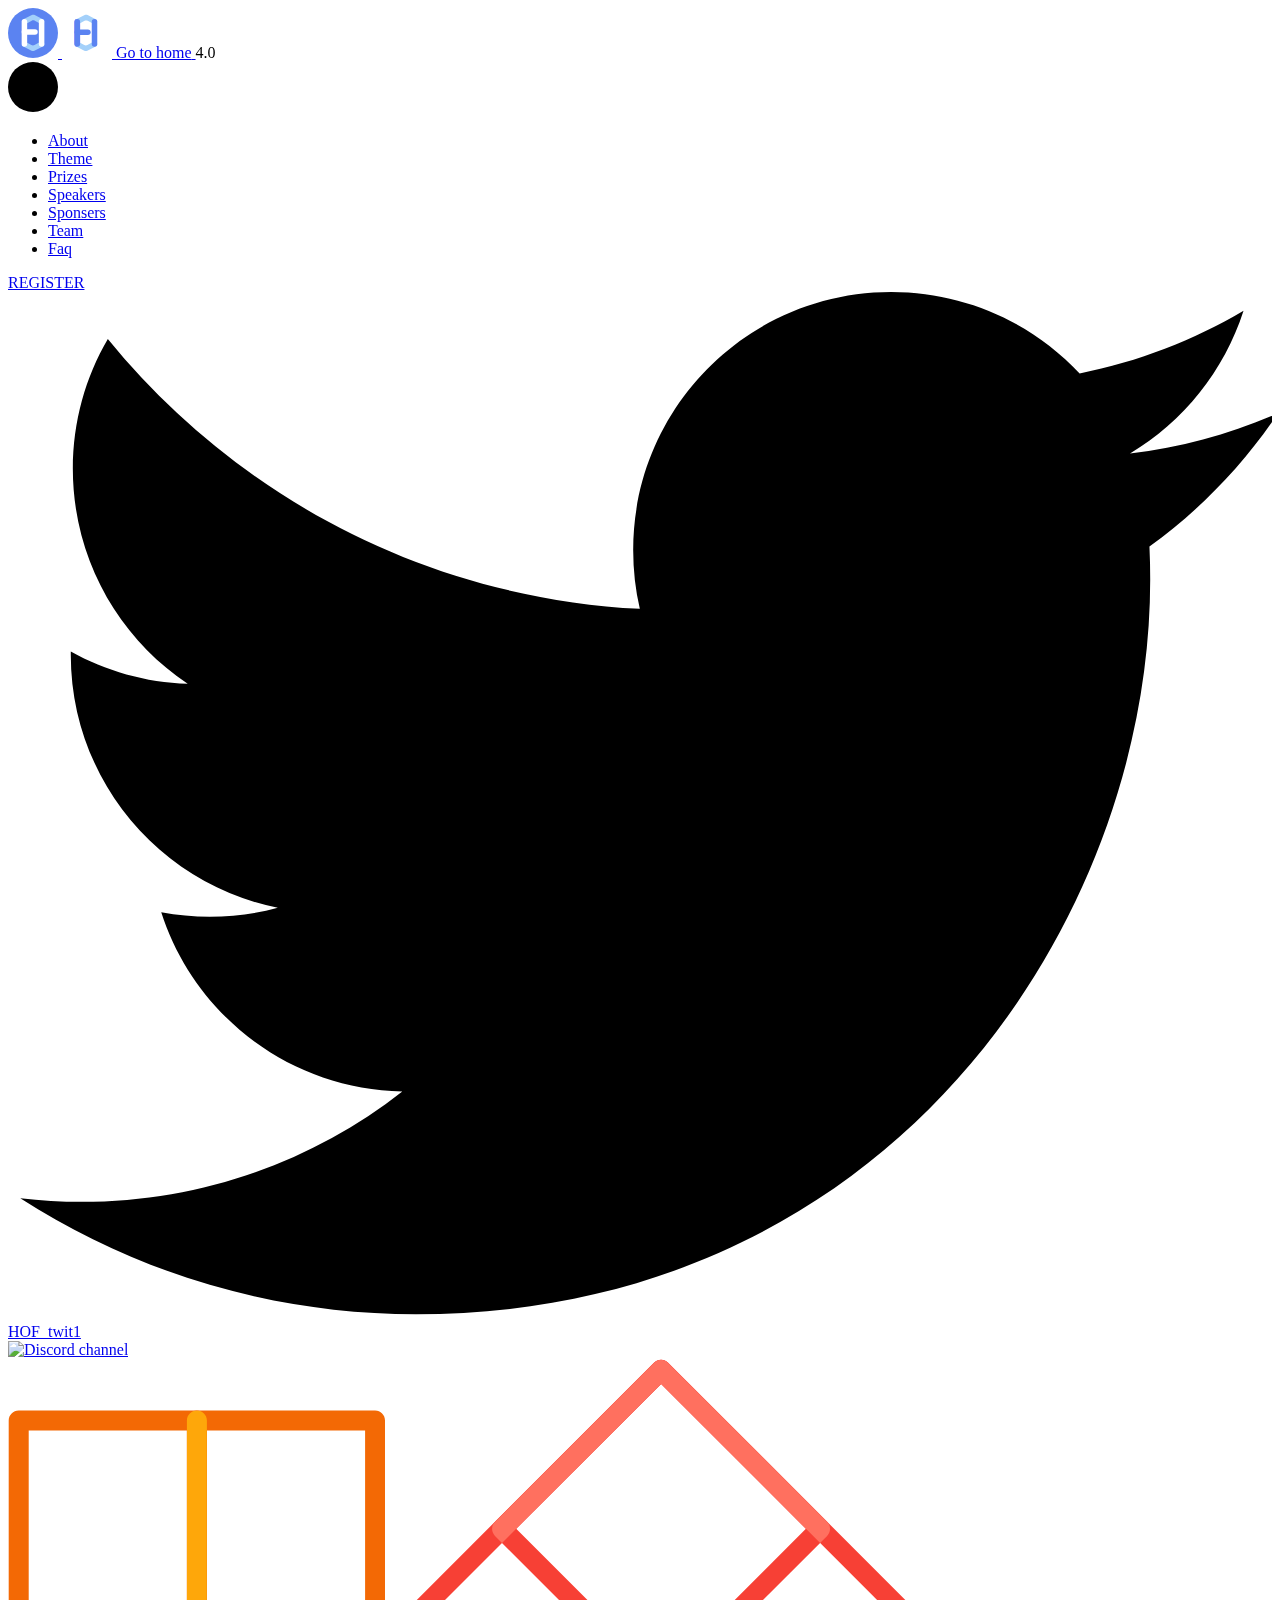
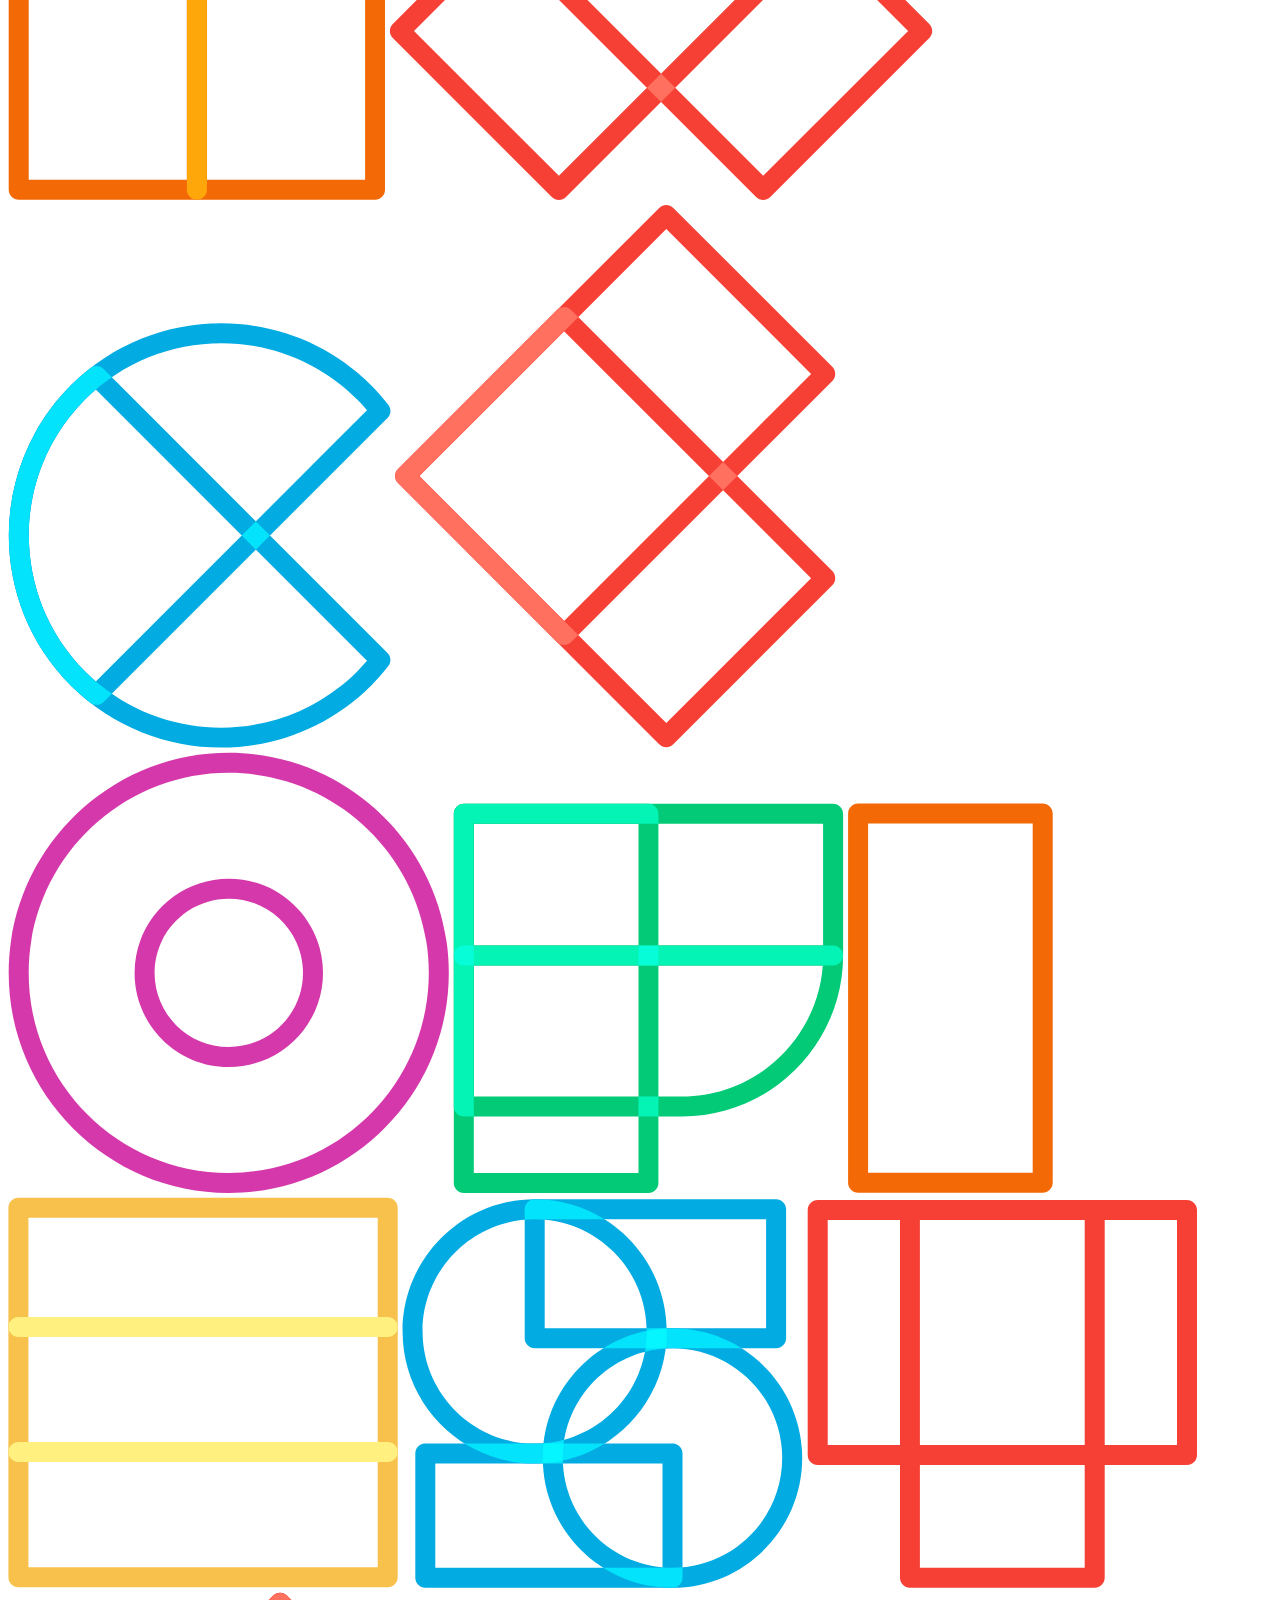
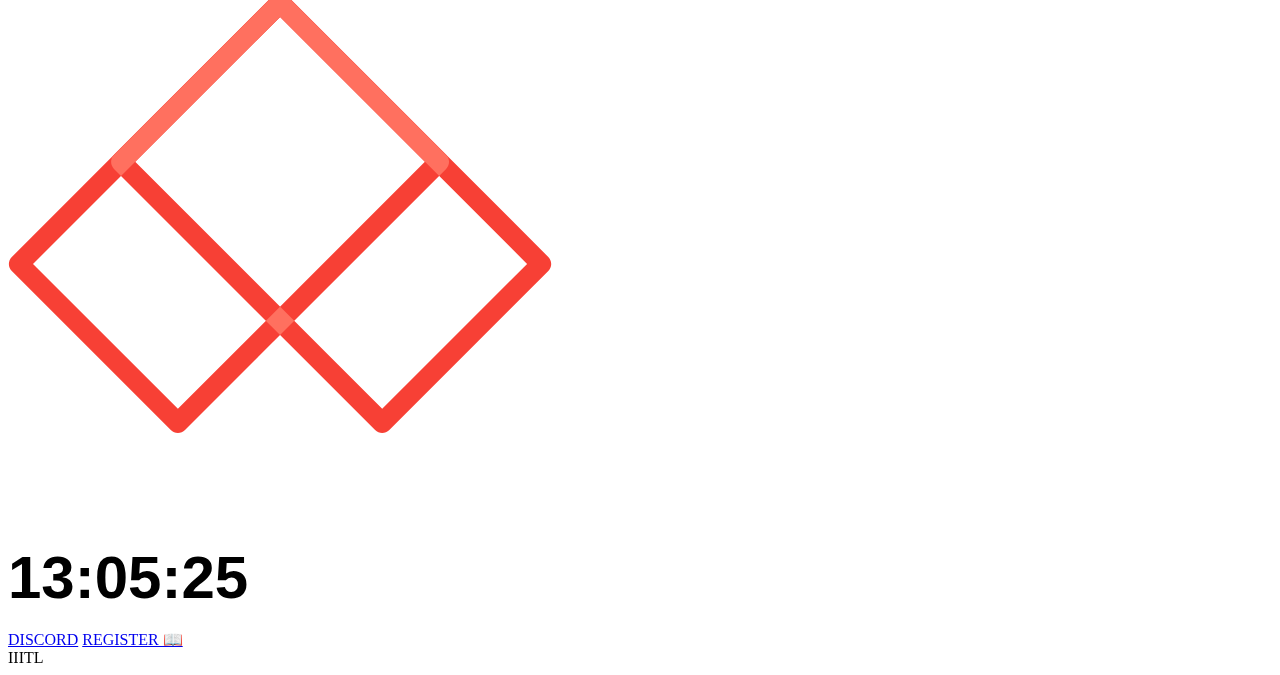
==== commit 3798fe45: "Merge pull request #22 from Ilikepizza2/main" ====
--- a/index.html
+++ b/index.html
@@ -4,7 +4,7 @@
     <title>HackOFiesta</title>
     <meta
       name="description"
-      content="Create badass, fluid and smooth transition between your website&#39;s pages."
+      content="Hack o Fiesta is IIIT Lucknow's annual hackathon"
     />
     <link rel="stylesheet" href="/scss/style.css" />
     <link rel="apple-touch-icon" sizes="180x180" href="assets/imgs/logo.png">
@@ -12,21 +12,21 @@
     <link rel="icon" type="image/png" sizes="16x16" href="assets/imgs/logo.png">
     <link
       rel="manifest"
-      href="https://barba.js.org/favicons/site.webmanifest?rev=1"
+      href="assets/imgs/logo.png"
     />
     <link
       rel="mask-icon"
-      href="https://barba.js.org/favicons/safari-pinned-tab.svg?rev=1"
+      href="assets/imgs/logo.png"
       color="#5bbad5"
     />
     <link
       rel="shortcut icon"
-      href="https://barba.js.org/favicons/favicon.ico?rev=1"
+      href="assets/imgs/logo.png"
     />
     <meta name="msapplication-TileColor" content="#ffffff" />
     <meta
       name="msapplication-config"
-      content="https://barba.js.org/favicons/browserconfig.xml?rev=1"
+      content="assets/imgs/logo.png"
     />
     <meta name="theme-color" content="#ffffff" />
 
@@ -45,7 +45,7 @@
     <meta name="twitter:card" content="summary" />
     <meta
       name="twitter:description"
-      content="Create badass, fluid and smooth transition between your website&#39;s pages."
+      content="Hack o Fiesta is IIIT Lucknow's annual hackathon"
     />
     <meta name="twitter:title" content="HackOFiesta V4" />
     <meta name="twitter:site" content="https://hof-v4.netlify.app/" />
@@ -67,6 +67,9 @@
       src="https://www.googletagmanager.com/gtag/js?id=UA-136431166-1"
     ></script>
     <script>
+      function handleReload(){
+        location.reload();
+      }
       window.GTAG_ID = "UA-136431166-1";
 
       window.dataLayer = window.dataLayer || [];
@@ -82,7 +85,7 @@
       window.BARBA = {
         root: "/",
         menu: JSON.parse(
-          '[{"title":"Features","url":"features/user-friendly/","slug":"/features","subpages":[{"title":"User friendly","url":"features/user-friendly/"},{"title":"Easy peasy","url":"features/easy-peasy/"},{"title":"Smart","url":"features/smart/"},{"title":"Extensible","url":"features/extensible/"},{"title":"Futureproof","url":"features/futureproof/"},{"title":"Community","url":"features/community/"}]},{"title":"Examples","url":"examples/","slug":"/examples"},{"title":"Showcases","url":"showcase/","slug":"/showcase"},{"title":"Docs","url":"docs/getstarted/intro/","slug":"/docs"},{"title":"FAQ","url":"FAQ/","slug":"/FAQ"}]'
+          '[{"title":"Features","url":"features/user-friendly/","slug":"/features","subpages":[{"title":"User friendly","url":"features/user-friendly/"},{"title":"Easy peasy","url":"features/easy-peasy/"},{"title":"Smart","url":"features/smart/"},{"title":"Extensible","url":"features/extensible/"},{"title":"Futureproof","url":"features/futureproof/"},{"title":"Community","url":"features/community/"}]},{"title":"Examples","url":"examples/","slug":"/examples"},{"title":"Showcases","url":"showcase/","slug":"/showcase"},{"title":"Docs","url":"docs/getstarted/intro/","slug":"/docs"},{"title":"FAQ","url":"faq/","slug":"/faq"}]'
         ),
         docs: JSON.parse(
           '[{"title":"Get Started","url":"docs/getstarted/intro/","path":"docs/getstarted","subpages":[{"title":"Intro","url":"docs/getstarted/intro/"},{"title":"Install","url":"docs/getstarted/install/"},{"title":"Markup","url":"docs/getstarted/markup/"},{"title":"Basic transition","url":"docs/getstarted/basic-transition/"},{"title":"Run custom code","url":"docs/getstarted/custom-code/"},{"title":"Lifecycle","url":"docs/getstarted/lifecycle/"},{"title":"Legacy example","url":"docs/getstarted/legacy/"},{"title":"Browser support","url":"docs/getstarted/browser-support/"},{"title":"Useful links","url":"docs/getstarted/useful-links/"}]},{"title":"Advanced","url":"docs/advanced/hooks/","path":"docs/advanced","subpages":[{"title":"Hooks","url":"docs/advanced/hooks/"},{"title":"Transitions","url":"docs/advanced/transitions/"},{"title":"Views","url":"docs/advanced/views/"},{"title":"Strategies","url":"docs/advanced/strategies/"},{"title":"Recipes","url":"docs/advanced/recipes/"},{"title":"Third party scripts","url":"docs/advanced/third-party/"},{"title":"Utils","url":"docs/advanced/utils/"},{"title":"Developer API","url":"api/","path":"api","extern":true}]},{"title":"Plugins","url":"docs/plugins/intro/","path":"docs/plugins","subpages":[{"title":"Intro","url":"docs/plugins/intro/"},{"title":"Router","url":"docs/plugins/router/"},{"title":"Prefetch","url":"docs/plugins/prefetch/"},{"title":"Css","url":"docs/plugins/css/"},{"title":"Head","url":"docs/plugins/head/"},{"title":"Preset","url":"docs/plugins/preset/"}]}]'
@@ -100,7 +103,7 @@
       <header class="site-header header" role="banner" data-component="header">
         <div class="header__wrapper">
           <div class="header__infos">
-            <a class="header__infos__logo" href="/">
+            <a class="header__infos__logo" href="/" onclick="window.location.assign(this.href)">
               <img src="assets/imgs/Frame 2.svg" alt="HOF V4" class="kool1 logoNoHovered" id="logo_nohover" />
             <img src="assets/imgs/Group 10.svg" alt="HOF V4" class="kool1 logoHovered" id="logo_hover" />
               <span class="h-visually-hidden">Go to home</span>
@@ -141,7 +144,7 @@
                   <!-- Page -->
   
                   <li class="menu__pages__item" data-ref="menu.item">
-                    <a class="menu__pages__item__link" href="./about.html">
+                    <a class="menu__pages__item__link" href="./about.html" onclick="window.location.assign(this.href)">
                       About
                     </a>
   
@@ -151,7 +154,7 @@
                   </li>
   
                   <li class="menu__pages__item" data-ref="menu.item">
-                    <a class="menu__pages__item__link" href="/theme.html">
+                    <a class="menu__pages__item__link" href="/theme.html" onclick="window.location.assign(this.href)">
                       Theme
                     </a>
   
@@ -161,7 +164,7 @@
                   </li>
   
                   <li class="menu__pages__item" data-ref="menu.item">
-                    <a class="menu__pages__item__link" href="/prizes.html">
+                    <a class="menu__pages__item__link" href="/prizes.html"  onclick="window.location.assign(this.href)">
                       Prizes
                     </a>
   
@@ -171,7 +174,7 @@
                   </li>
   
                   <li class="menu__pages__item" data-ref="menu.item">
-                    <a class="menu__pages__item__link" href="/speaker.html">
+                    <a class="menu__pages__item__link" href="/speaker.html"  onclick="window.location.assign(this.href)">
                       Speakers
                     </a>
   
@@ -181,7 +184,7 @@
                   </li>
   
                   <li class="menu__pages__item" data-ref="menu.item">
-                    <a class="menu__pages__item__link" href="./sponsers.html">
+                    <a class="menu__pages__item__link" href="./sponsers.html" onclick="window.location.assign(this.href)">
                       Sponsers
                     </a>
   
@@ -190,14 +193,14 @@
                     <!-- Subpages [end]-->
                   </li>
                   <li class="menu__pages__item" data-ref="menu.item">
-                    <a class="menu__pages__item__link" href="/team.html"> Team </a>
-  
-                    <!-- Subpages -->
-  
-                    <!-- Subpages [end]-->
-                  </li>
-                  <li class="menu__pages__item" data-ref="menu.item">
-                    <a class="menu__pages__item__link" href="/faq.html"> FAQ </a>
+                    <a class="menu__pages__item__link" href="/team.html" onclick="window.location.assign(this.href)"> Team </a>
+  
+                    <!-- Subpages -->
+  
+                    <!-- Subpages [end]-->
+                  </li>
+                  <li class="menu__pages__item" data-ref="menu.item">
+                    <a class="menu__pages__item__link" href="/faq.html" onclick="window.location.assign(this.href)"> Faq </a>
       
                     <!-- Subpages -->
       
@@ -211,11 +214,11 @@
   
               <!-- Menu Footer -->
               <div class="menu__footer">
-                <a class="menu__footer__download" href="#" data-ref="menu.item">
+                <a class="menu__footer__download" href="#" data-ref="menu.item" onclick="window.location.assign(this.href)">  
                   REGISTER
                 </a>
                 <div class="menu__footer__extra menu-extra">
-                  <a class="menu-extra__twitter" href="https://twitter.com/hackofiesta" target="_blank"
+                  <a class="menu-extra__twitter" href="https://twitter.com/hackofiesta" target="_blank"  onclick="window.location.assign(this.href)"
                     data-barba-prevent data-ref="menu.item">
                     <svg class="menu-extra__twitter__icon" xmlns="http://www.w3.org/2000/svg" viewBox="0 0 16 13">
                       <path
@@ -223,14 +226,14 @@
                     </svg>
                     <div class="menu-extra__twitter__label">HOF_twit1</div>
                   </a>
-                  <!-- <div class="menu-extra__credits" data-ref="menu.item">
-                    <a href="https://join.slack.com/t/barbajs/shared_invite/enQtNTU3NTAyMjkxMzAyLTI1NDIxZDZmMGJjMDlmNzFkODZmMmVmN2U2ODg2Y2M3MzczMDdjZTk5ODQwNWZkYWVlMDM5NGZiODJmMWVhODk"
-                      target="_blank" rel="nofollow"><img
-                        src="https://camo.githubusercontent.com/50859fa18a7c6eafbdd959f2c43603ec0aad96b8/68747470733a2f2f696d672e736869656c64732e696f2f62616467652f736c61636b2d6368616e6e656c2d707572706c652e7376673f7374796c653d666c61742d737175617265266c6f676f3d736c61636b"
-                        alt="Slack channel"
-                        data-canonical-src="https://img.shields.io/badge/slack-channel-purple.svg?style=flat-square&amp;logo=slack"
-                        style="max-width: 100%" /></a>
-                  </div> -->
+                  <div class="menu-extra__credits" data-ref="menu.item">
+                    <a href="https://discord.gg/8VK8jMt63j"
+                        target="_blank" rel="nofollow"><img
+                          src="https://img.shields.io/discord/R9zCZzqp?color=red&label=Discord&logo=discord&style=plastic"
+                          alt="Discord channel"
+                          data-canonical-src="https://img.shields.io/discord/R9zCZzqp?color=red&label=Discord&logo=discord&style=plastic"
+                          style="max-width: 100%" /></a>
+                  </div>
                 </div>
               </div>
               <!-- Menu Footer [end]-->
@@ -447,6 +450,10 @@
 
                   // Set up the clock
                   document.getElementById("clock").innerHTML = getTime();
+                  const clock = document.getElementById("clock");
+                  if (navigator.userAgent.indexOf("Firefox") > 0) {
+                    clock.style.marginTop = "3em";
+                  }
                   // Set clock interval to tick clock
                   setInterval(() => {
                     document.getElementById("clock").innerHTML = getTime();
@@ -455,8 +462,8 @@
               </h1>
 
               <div class="homepage__buttons">
-                <a href="/features/user-friendly/" class="button">DISCORD</a>
-                <a href="docs/getstarted/intro/" class="button button--fill"
+                <a href="https://discord.gg/8VK8jMt63j" class="button" onclick="window.location.assign(this.href)">DISCORD</a>  
+                <a href="#" class="button button--fill"  onclick="window.location.assign(this.href)"
                   >REGISTER 📖</a
                 >
               </div>
